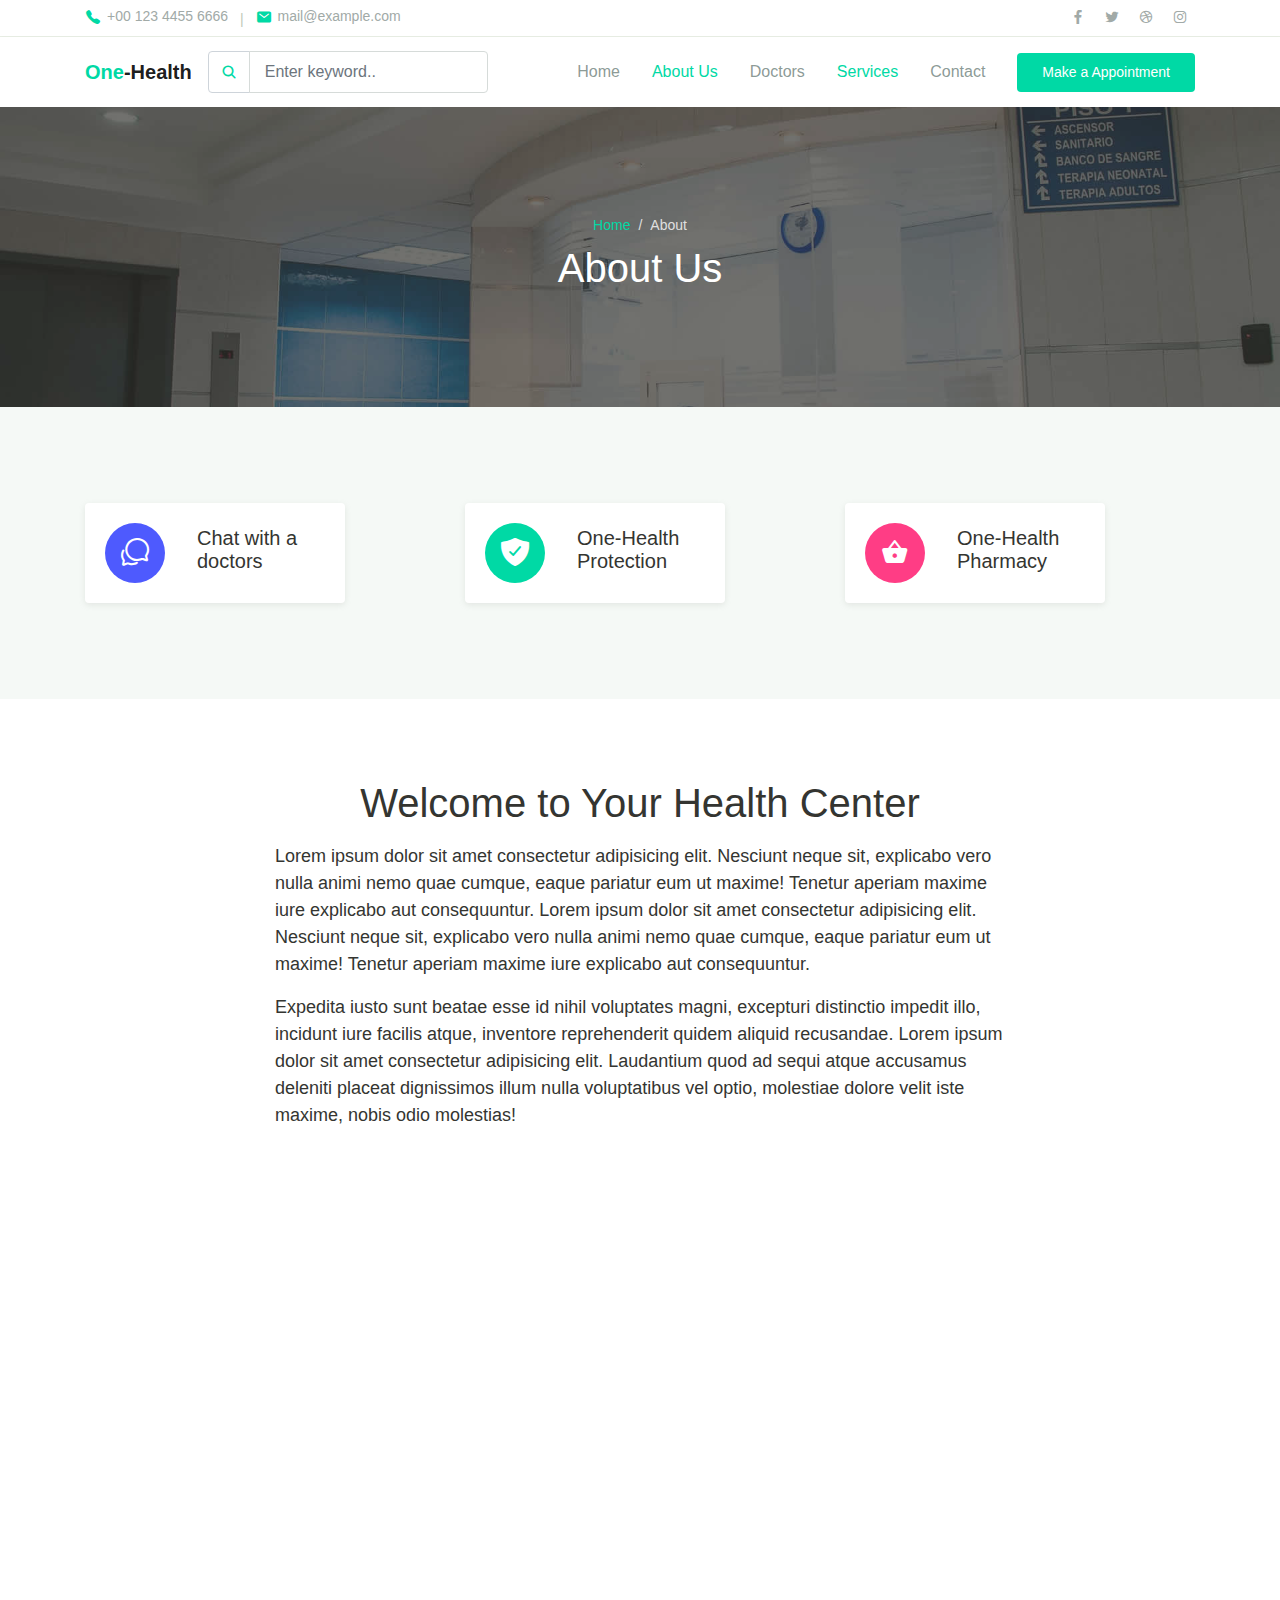
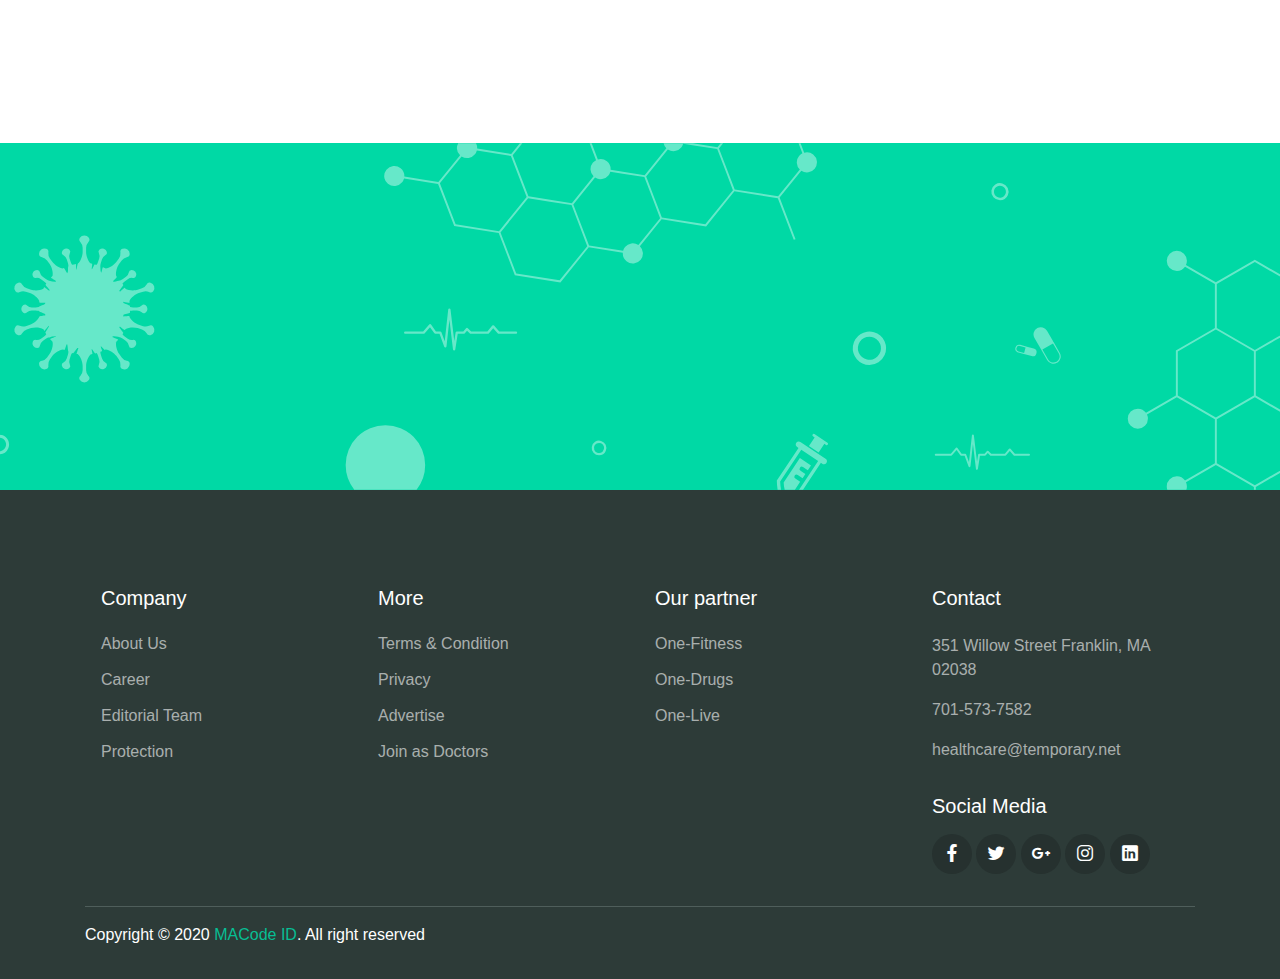
==== about.html @ ae299376 "new" ====
<!DOCTYPE html>
<html lang="en">
<head>
  <meta charset="UTF-8">
  <meta name="viewport" content="width=device-width, initial-scale=1.0">

  <meta http-equiv="X-UA-Compatible" content="ie=edge">

  <meta name="copyright" content="MACode ID, https://macodeid.com/">

  <title>One Health - Medical Center HTML5 Template</title>

  <link rel="stylesheet" href="../assets/css/maicons.css">

  <link rel="stylesheet" href="../assets/css/bootstrap.css">

  <link rel="stylesheet" href="../assets/vendor/owl-carousel/css/owl.carousel.css">

  <link rel="stylesheet" href="../assets/vendor/animate/animate.css">

  <link rel="stylesheet" href="../assets/css/theme.css">
</head>
<body>

  <!-- Back to top button -->
  <div class="back-to-top"></div>

  <header>
    <div class="topbar">
      <div class="container">
        <div class="row">
          <div class="col-sm-8 text-sm">
            <div class="site-info">
              <a href="#"><span class="mai-call text-primary"></span> +00 123 4455 6666</a>
              <span class="divider">|</span>
              <a href="#"><span class="mai-mail text-primary"></span> mail@example.com</a>
            </div>
          </div>
          <div class="col-sm-4 text-right text-sm">
            <div class="social-mini-button">
              <a href="#"><span class="mai-logo-facebook-f"></span></a>
              <a href="#"><span class="mai-logo-twitter"></span></a>
              <a href="#"><span class="mai-logo-dribbble"></span></a>
              <a href="#"><span class="mai-logo-instagram"></span></a>
            </div>
          </div>
        </div> <!-- .row -->
      </div> <!-- .container -->
    </div> <!-- .topbar -->

    <nav class="navbar navbar-expand-lg navbar-light shadow-sm">
      <div class="container">
        <a class="navbar-brand" href="#"><span class="text-primary">One</span>-Health</a>

        <form action="#">
          <div class="input-group input-navbar">
            <div class="input-group-prepend">
              <span class="input-group-text" id="icon-addon1"><span class="mai-search"></span></span>
            </div>
            <input type="text" class="form-control" placeholder="Enter keyword.." aria-label="Username" aria-describedby="icon-addon1">
          </div>
        </form>

        <button class="navbar-toggler" type="button" data-toggle="collapse" data-target="#navbarSupport" aria-controls="navbarSupport" aria-expanded="false" aria-label="Toggle navigation">
          <span class="navbar-toggler-icon"></span>
        </button>

        <div class="collapse navbar-collapse" id="navbarSupport">
          <ul class="navbar-nav ml-auto">
            <li class="nav-item">
              <a class="nav-link" href="index.html">Home</a>
            </li>
            <li class="nav-item active">
              <a class="nav-link" href="about.html">About Us</a>
            </li>
            <li class="nav-item">
              <a class="nav-link" href="doctors.html">Doctors</a>
            </li>
            <li class="nav-item active">
              <a class="nav-link" href="blog.html">Services</a>
            </li>
            <li class="nav-item">
              <a class="nav-link" href="contact.html">Contact</a>
            </li>
            <li class="nav-item">
              <a class="btn btn-primary ml-lg-3" href="contact.html">Make a Appointment</a>
            </li>
          </ul>
        </div> <!-- .navbar-collapse -->
      </div> <!-- .container -->
    </nav>
  </header>

  <div class="page-banner overlay-dark bg-image" style="background-image: url(../assets/img/bg_image_1.jpg);">
    <div class="banner-section">
      <div class="container text-center wow fadeInUp">
        <nav aria-label="Breadcrumb">
          <ol class="breadcrumb breadcrumb-dark bg-transparent justify-content-center py-0 mb-2">
            <li class="breadcrumb-item"><a href="index.html">Home</a></li>
            <li class="breadcrumb-item active" aria-current="page">About</li>
          </ol>
        </nav>
        <h1 class="font-weight-normal">About Us</h1>
      </div> <!-- .container -->
    </div> <!-- .banner-section -->
  </div> <!-- .page-banner -->

  <div class="page-section bg-light">
    <div class="container">
      <div class="row">
        <div class="col-md-4 py-3 wow zoomIn">
          <div class="card-service">
            <div class="circle-shape bg-secondary text-white">
              <span class="mai-chatbubbles-outline"></span>
            </div>
            <p><span>Chat</span> with a doctors</p>
          </div>
        </div>
        <div class="col-md-4 py-3 wow zoomIn">
          <div class="card-service">
            <div class="circle-shape bg-primary text-white">
              <span class="mai-shield-checkmark"></span>
            </div>
            <p><span>One</span>-Health Protection</p>
          </div>
        </div>
        <div class="col-md-4 py-3 wow zoomIn">
          <div class="card-service">
            <div class="circle-shape bg-accent text-white">
              <span class="mai-basket"></span>
            </div>
            <p><span>One</span>-Health Pharmacy</p>
          </div>
        </div>
      </div>
    </div>
  </div>

  <div class="page-section">
    <div class="container">
      <div class="row justify-content-center">
        <div class="col-lg-8 wow fadeInUp">
          <h1 class="text-center mb-3">Welcome to Your Health Center</h1>
          <div class="text-lg">
            <p>Lorem ipsum dolor sit amet consectetur adipisicing elit. Nesciunt neque sit, explicabo vero nulla animi nemo quae cumque, eaque pariatur eum ut maxime! Tenetur aperiam maxime iure explicabo aut consequuntur. Lorem ipsum dolor sit amet consectetur adipisicing elit. Nesciunt neque sit, explicabo vero nulla animi nemo quae cumque, eaque pariatur eum ut maxime! Tenetur aperiam maxime iure explicabo aut consequuntur.</p>
            <p>Expedita iusto sunt beatae esse id nihil voluptates magni, excepturi distinctio impedit illo, incidunt iure facilis atque, inventore reprehenderit quidem aliquid recusandae. Lorem ipsum dolor sit amet consectetur adipisicing elit. Laudantium quod ad sequi atque accusamus deleniti placeat dignissimos illum nulla voluptatibus vel optio, molestiae dolore velit iste maxime, nobis odio molestias!</p>
          </div>
        </div>
        <div class="col-lg-10 mt-5">
          <h1 class="text-center mb-5 wow fadeInUp">Our Doctors</h1>
          <div class="row justify-content-center">
            <div class="col-md-6 col-lg-4 wow zoomIn">
              <div class="card-doctor">
                <div class="header">
                  <img src="../assets/img/doctors/doctor_1.jpg" alt="">
                  <div class="meta">
                    <a href="#"><span class="mai-call"></span></a>
                    <a href="#"><span class="mai-logo-whatsapp"></span></a>
                  </div>
                </div>
                <div class="body">
                  <p class="text-xl mb-0">Dr. Stein Albert</p>
                  <span class="text-sm text-grey">Cardiology</span>
                </div>
              </div>
            </div>
            <div class="col-md-6 col-lg-4 wow zoomIn">
              <div class="card-doctor">
                <div class="header">
                  <img src="../assets/img/doctors/doctor_2.jpg" alt="">
                  <div class="meta">
                    <a href="#"><span class="mai-call"></span></a>
                    <a href="#"><span class="mai-logo-whatsapp"></span></a>
                  </div>
                </div>
                <div class="body">
                  <p class="text-xl mb-0">Dr. Alexa Melvin</p>
                  <span class="text-sm text-grey">Dental</span>
                </div>
              </div>
            </div>
            <div class="col-md-6 col-lg-4 wow zoomIn">
              <div class="card-doctor">
                <div class="header">
                  <img src="../assets/img/doctors/doctor_3.jpg" alt="">
                  <div class="meta">
                    <a href="#"><span class="mai-call"></span></a>
                    <a href="#"><span class="mai-logo-whatsapp"></span></a>
                  </div>
                </div>
                <div class="body">
                  <p class="text-xl mb-0">Dr. Rebecca Steffany</p>
                  <span class="text-sm text-grey">General Health</span>
                </div>
              </div>
            </div>

          </div>
        </div>
      </div>
    </div>
  </div>

  <div class="page-section banner-home bg-image" style="background-image: url(../assets/img/banner-pattern.svg);">
    <div class="container py-5 py-lg-0">
      <div class="row align-items-center">
        <div class="col-lg-4 wow zoomIn">
          <div class="img-banner d-none d-lg-block">
            <img src="../assets/img/mobile_app.png" alt="">
          </div>
        </div>
        <div class="col-lg-8 wow fadeInRight">
          <h1 class="font-weight-normal mb-3"> Explore services, book appointments, and access health info seamlessly</h1>
          <a href="#"><img src="../assets/img/google_play.svg" alt=""></a>
          <a href="#" class="ml-2"><img src="../assets/img/app_store.svg" alt=""></a>
        </div>
      </div>
    </div>
  </div> <!-- .banner-home -->

  <footer class="page-footer">
    <div class="container">
      <div class="row px-md-3">
        <div class="col-sm-6 col-lg-3 py-3">
          <h5>Company</h5>
          <ul class="footer-menu">
            <li><a href="#">About Us</a></li>
            <li><a href="#">Career</a></li>
            <li><a href="#">Editorial Team</a></li>
            <li><a href="#">Protection</a></li>
          </ul>
        </div>
        <div class="col-sm-6 col-lg-3 py-3">
          <h5>More</h5>
          <ul class="footer-menu">
            <li><a href="#">Terms & Condition</a></li>
            <li><a href="#">Privacy</a></li>
            <li><a href="#">Advertise</a></li>
            <li><a href="#">Join as Doctors</a></li>
          </ul>
        </div>
        <div class="col-sm-6 col-lg-3 py-3">
          <h5>Our partner</h5>
          <ul class="footer-menu">
            <li><a href="#">One-Fitness</a></li>
            <li><a href="#">One-Drugs</a></li>
            <li><a href="#">One-Live</a></li>
          </ul>
        </div>
        <div class="col-sm-6 col-lg-3 py-3">
          <h5>Contact</h5>
          <p class="footer-link mt-2">351 Willow Street Franklin, MA 02038</p>
          <a href="#" class="footer-link">701-573-7582</a>
          <a href="#" class="footer-link">healthcare@temporary.net</a>

          <h5 class="mt-3">Social Media</h5>
          <div class="footer-sosmed mt-3">
            <a href="#" target="_blank"><span class="mai-logo-facebook-f"></span></a>
            <a href="#" target="_blank"><span class="mai-logo-twitter"></span></a>
            <a href="#" target="_blank"><span class="mai-logo-google-plus-g"></span></a>
            <a href="#" target="_blank"><span class="mai-logo-instagram"></span></a>
            <a href="#" target="_blank"><span class="mai-logo-linkedin"></span></a>
          </div>
        </div>
      </div>

      <hr>

      <p id="copyright">Copyright &copy; 2020 <a href="https://macodeid.com/" target="_blank">MACode ID</a>. All right reserved</p>
    </div>
  </footer>

<script src="../assets/js/jquery-3.5.1.min.js"></script>

<script src="../assets/js/bootstrap.bundle.min.js"></script>

<script src="../assets/vendor/owl-carousel/js/owl.carousel.min.js"></script>

<script src="../assets/vendor/wow/wow.min.js"></script>

<script src="../assets/js/theme.js"></script>
  
</body>
</html>
---- assets/css/maicons.css ----
@font-face {
  font-family: 'maicons';
  src:  url('../fonts/maicons.eot?c9nlkl');
  src:  url('../fonts/maicons.eot?c9nlkl#iefix') format('embedded-opentype'),
    url('../fonts/maicons.ttf?c9nlkl') format('truetype'),
    url('../fonts/maicons.woff?c9nlkl') format('woff'),
    url('../fonts/maicons.svg?c9nlkl#maicons') format('svg');
  font-weight: normal;
  font-style: normal;
  font-display: block;
}

[class^="mai-"], [class*=" mai-"] {
  /* use !important to prevent issues with browser extensions that change fonts */
  font-family: 'maicons' !important;
  speak: none;
  font-style: normal;
  font-weight: normal;
  font-variant: normal;
  text-transform: none;
  line-height: 1;

  /* Better Font Rendering =========== */
  -webkit-font-smoothing: antialiased;
  -moz-osx-font-smoothing: grayscale;
}

.mai-add:before {
  content: "\e900";
}
.mai-add-circle:before {
  content: "\e901";
}
.mai-add-circle-outline:before {
  content: "\e902";
}
.mai-airplane:before {
  content: "\e903";
}
.mai-airplane-outline:before {
  content: "\e904";
}
.mai-alarm:before {
  content: "\e905";
}
.mai-alarm-outline:before {
  content: "\e906";
}
.mai-albums:before {
  content: "\e907";
}
.mai-albums-outline:before {
  content: "\e908";
}
.mai-alert:before {
  content: "\e909";
}
.mai-alert-circle:before {
  content: "\e90a";
}
.mai-alert-circle-outline:before {
  content: "\e90b";
}
.mai-analytics:before {
  content: "\e90c";
}
.mai-analytics-outline:before {
  content: "\e90d";
}
.mai-aperture:before {
  content: "\e90e";
}
.mai-aperture-outline:before {
  content: "\e90f";
}
.mai-apps:before {
  content: "\e910";
}
.mai-apps-outline:before {
  content: "\e911";
}
.mai-archive:before {
  content: "\e912";
}
.mai-archive-outline:before {
  content: "\e913";
}
.mai-arrow-back:before {
  content: "\e914";
}
.mai-arrow-back-circle:before {
  content: "\e915";
}
.mai-arrow-back-circle-outline:before {
  content: "\e916";
}
.mai-arrow-down:before {
  content: "\e917";
}
.mai-arrow-down-circle:before {
  content: "\e918";
}
.mai-arrow-down-circle-outline:before {
  content: "\e919";
}
.mai-arrow-forward:before {
  content: "\e91a";
}
.mai-arrow-forward-circle:before {
  content: "\e91b";
}
.mai-arrow-forward-circle-outline:before {
  content: "\e91c";
}
.mai-arrow-redo:before {
  content: "\e91d";
}
.mai-arrow-redo-circle:before {
  content: "\e91e";
}
.mai-arrow-redo-circle-outline:before {
  content: "\e91f";
}
.mai-arrow-redo-outline:before {
  content: "\e920";
}
.mai-arrow-undo:before {
  content: "\e921";
}
.mai-arrow-undo-circle:before {
  content: "\e922";
}
.mai-arrow-undo-circle-outline:before {
  content: "\e923";
}
.mai-arrow-undo-outline:before {
  content: "\e924";
}
.mai-arrow-up:before {
  content: "\e925";
}
.mai-arrow-up-circle:before {
  content: "\e926";
}
.mai-arrow-up-circle-outline:before {
  content: "\e927";
}
.mai-at:before {
  content: "\e928";
}
.mai-at-circle:before {
  content: "\e929";
}
.mai-at-circle-outline:before {
  content: "\e92a";
}
.mai-attach:before {
  content: "\e92b";
}
.mai-attach-outline:before {
  content: "\e92c";
}
.mai-backspace:before {
  content: "\e92d";
}
.mai-backspace-outline:before {
  content: "\e92e";
}
.mai-bandage:before {
  content: "\e92f";
}
.mai-bandage-outline:before {
  content: "\e930";
}
.mai-bar-chart:before {
  content: "\e932";
}
.mai-bar-chart-outline:before {
  content: "\e933";
}
.mai-barbell:before {
  content: "\e931";
}
.mai-barcode:before {
  content: "\e934";
}
.mai-barcode-outline:before {
  content: "\e935";
}
.mai-baseball:before {
  content: "\e936";
}
.mai-baseball-outline:before {
  content: "\e937";
}
.mai-basket:before {
  content: "\e938";
}
.mai-basket-outline:before {
  content: "\e93b";
}
.mai-basketball:before {
  content: "\e939";
}
.mai-basketball-outline:before {
  content: "\e93a";
}
.mai-battery-charging:before {
  content: "\e93c";
}
.mai-battery-dead:before {
  content: "\e93d";
}
.mai-battery-full:before {
  content: "\e93e";
}
.mai-battery-half:before {
  content: "\e93f";
}
.mai-beaker:before {
  content: "\e940";
}
.mai-beaker-outline:before {
  content: "\e941";
}
.mai-bed:before {
  content: "\e942";
}
.mai-bed-outline:before {
  content: "\e943";
}
.mai-beer:before {
  content: "\e944";
}
.mai-beer-outline:before {
  content: "\e945";
}
.mai-bicycle:before {
  content: "\e946";
}
.mai-bluetooth:before {
  content: "\e947";
}
.mai-boat:before {
  content: "\e948";
}
.mai-boat-outline:before {
  content: "\e949";
}
.mai-body:before {
  content: "\e94a";
}
.mai-body-outline:before {
  content: "\e94b";
}
.mai-bonfire:before {
  content: "\e94c";
}
.mai-bonfire-outline:before {
  content: "\e94d";
}
.mai-book:before {
  content: "\e94e";
}
.mai-book-outline:before {
  content: "\e953";
}
.mai-bookmark:before {
  content: "\e94f";
}
.mai-bookmark-outline:before {
  content: "\e950";
}
.mai-bookmarks:before {
  content: "\e951";
}
.mai-bookmarks-outline:before {
  content: "\e952";
}
.mai-briefcase:before {
  content: "\e954";
}
.mai-briefcase-outline:before {
  content: "\e955";
}
.mai-browsers:before {
  content: "\e956";
}
.mai-browsers-outline:before {
  content: "\e957";
}
.mai-brush:before {
  content: "\e958";
}
.mai-brush-outline:before {
  content: "\e959";
}
.mai-bug:before {
  content: "\e95a";
}
.mai-bug-outline:before {
  content: "\e95b";
}
.mai-build:before {
  content: "\e95c";
}
.mai-build-outline:before {
  content: "\e95d";
}
.mai-bulb:before {
  content: "\e95e";
}
.mai-bulb-outline:before {
  content: "\e95f";
}
.mai-bus:before {
  content: "\e960";
}
.mai-bus-outline:before {
  content: "\e963";
}
.mai-business:before {
  content: "\e961";
}
.mai-business-outline:before {
  content: "\e962";
}
.mai-cafe:before {
  content: "\e964";
}
.mai-cafe-outline:before {
  content: "\e965";
}
.mai-calculator:before {
  content: "\e966";
}
.mai-calculator-outline:before {
  content: "\e967";
}
.mai-calendar:before {
  content: "\e968";
}
.mai-calendar-outline:before {
  content: "\e969";
}
.mai-call:before {
  content: "\e96a";
}
.mai-call-outline:before {
  content: "\e96b";
}
.mai-camera:before {
  content: "\e96c";
}
.mai-camera-outline:before {
  content: "\e96d";
}
.mai-camera-reverse:before {
  content: "\e96e";
}
.mai-camera-reverse-outline:before {
  content: "\e96f";
}
.mai-car:before {
  content: "\e970";
}
.mai-car-outline:before {
  content: "\e97f";
}
.mai-car-sport:before {
  content: "\e980";
}
.mai-car-sport-outline:before {
  content: "\e981";
}
.mai-card:before {
  content: "\e971";
}
.mai-card-outline:before {
  content: "\e972";
}
.mai-caret-back:before {
  content: "\e973";
}
.mai-caret-back-circle:before {
  content: "\e974";
}
.mai-caret-back-circle-outline:before {
  content: "\e975";
}
.mai-caret-down:before {
  content: "\e976";
}
.mai-caret-down-circle:before {
  content: "\e977";
}
.mai-caret-down-circle-outline:before {
  content: "\e978";
}
.mai-caret-forward:before {
  content: "\e979";
}
.mai-caret-forward-circle:before {
  content: "\e97a";
}
.mai-caret-forward-circle-outline:before {
  content: "\e97b";
}
.mai-caret-up:before {
  content: "\e97c";
}
.mai-caret-up-circle:before {
  content: "\e97d";
}
.mai-caret-up-circle-outline:before {
  content: "\e97e";
}
.mai-cart:before {
  content: "\e982";
}
.mai-cart-outline:before {
  content: "\e983";
}
.mai-cash:before {
  content: "\e984";
}
.mai-cash-outline:before {
  content: "\e985";
}
.mai-chatbox:before {
  content: "\e986";
}
.mai-chatbox-ellipses:before {
  content: "\e987";
}
.mai-chatbox-ellipses-outline:before {
  content: "\e988";
}
.mai-chatbox-outline:before {
  content: "\e989";
}
.mai-chatbubble:before {
  content: "\e98a";
}
.mai-chatbubble-ellipses:before {
  content: "\e98b";
}
.mai-chatbubble-ellipses-outline:before {
  content: "\e98c";
}
.mai-chatbubble-outline:before {
  content: "\e98d";
}
.mai-chatbubbles:before {
  content: "\e98e";
}
.mai-chatbubbles-outline:before {
  content: "\e98f";
}
.mai-checkbox:before {
  content: "\e990";
}
.mai-checkbox-outline:before {
  content: "\e991";
}
.mai-checkmark:before {
  content: "\e992";
}
.mai-checkmark-circle:before {
  content: "\e993";
}
.mai-checkmark-circle-outline:before {
  content: "\e994";
}
.mai-checkmark-done:before {
  content: "\e995";
}
.mai-checkmark-done-circle:before {
  content: "\e996";
}
.mai-checkmark-done-circle-outline:before {
  content: "\e997";
}
.mai-chevron-back:before {
  content: "\e998";
}
.mai-chevron-back-circle:before {
  content: "\e999";
}
.mai-chevron-back-circle-outline:before {
  content: "\e99a";
}
.mai-chevron-down:before {
  content: "\e99b";
}
.mai-chevron-down-circle:before {
  content: "\e99c";
}
.mai-chevron-down-circle-outline:before {
  content: "\e99d";
}
.mai-chevron-forward:before {
  content: "\e99e";
}
.mai-chevron-forward-circle:before {
  content: "\e99f";
}
.mai-chevron-forward-circle-outline:before {
  content: "\e9a0";
}
.mai-chevron-up:before {
  content: "\e9a1";
}
.mai-chevron-up-circle:before {
  content: "\e9a2";
}
.mai-chevron-up-circle-outline:before {
  content: "\e9a3";
}
.mai-clipboard:before {
  content: "\e9a4";
}
.mai-clipboard-outline:before {
  content: "\e9a5";
}
.mai-close:before {
  content: "\e9a6";
}
.mai-close-circle:before {
  content: "\e9a7";
}
.mai-close-circle-outline:before {
  content: "\e9a8";
}
.mai-cloud:before {
  content: "\e9a9";
}
.mai-cloud-circle:before {
  content: "\e9aa";
}
.mai-cloud-circle-outline:before {
  content: "\e9ab";
}
.mai-cloud-done:before {
  content: "\e9ac";
}
.mai-cloud-done-outline:before {
  content: "\e9ad";
}
.mai-cloud-download:before {
  content: "\e9ae";
}
.mai-cloud-download-outline:before {
  content: "\e9af";
}
.mai-cloud-offline:before {
  content: "\e9b0";
}
.mai-cloud-offline-outline:before {
  content: "\e9b1";
}
.mai-cloud-outline:before {
  content: "\e9b2";
}
.mai-cloud-upload:before {
  content: "\e9b3";
}
.mai-cloud-upload-outline:before {
  content: "\e9b4";
}
.mai-cloudy:before {
  content: "\e9b5";
}
.mai-cloudy-night:before {
  content: "\e9b6";
}
.mai-cloudy-night-outline:before {
  content: "\e9b7";
}
.mai-cloudy-outline:before {
  content: "\e9b8";
}
.mai-code:before {
  content: "\e9b9";
}
.mai-code-download:before {
  content: "\e9ba";
}
.mai-code-slash:before {
  content: "\e9bb";
}
.mai-code-working:before {
  content: "\e9bc";
}
.mai-cog:before {
  content: "\e9bd";
}
.mai-color-fill:before {
  content: "\e9be";
}
.mai-color-fill-outline:before {
  content: "\e9bf";
}
.mai-color-filter:before {
  content: "\e9c0";
}
.mai-color-filter-outline:before {
  content: "\e9c1";
}
.mai-color-palette:before {
  content: "\e9c2";
}
.mai-color-palette-outline:before {
  content: "\e9c3";
}
.mai-color-wand:before {
  content: "\e9c4";
}
.mai-color-wand-outline:before {
  content: "\e9c5";
}
.mai-compass:before {
  content: "\e9c6";
}
.mai-compass-outline:before {
  content: "\e9c7";
}
.mai-construct:before {
  content: "\e9c8";
}
.mai-construct-outline:before {
  content: "\e9c9";
}
.mai-contract:before {
  content: "\e9ca";
}
.mai-contrast:before {
  content: "\e9cb";
}
.mai-copy:before {
  content: "\e9cc";
}
.mai-copy-outline:before {
  content: "\e9cd";
}
.mai-create:before {
  content: "\e9ce";
}
.mai-create-outline:before {
  content: "\e9cf";
}
.mai-crop:before {
  content: "\e9d0";
}
.mai-cube:before {
  content: "\e9d1";
}
.mai-cube-outline:before {
  content: "\e9d2";
}
.mai-cut:before {
  content: "\e9d3";
}
.mai-desktop:before {
  content: "\e9d4";
}
.mai-desktop-outline:before {
  content: "\e9d5";
}
.mai-disc:before {
  content: "\e9d6";
}
.mai-disc-outline:before {
  content: "\e9d7";
}
.mai-document:before {
  content: "\e9d8";
}
.mai-document-outline:before {
  content: "\e9d9";
}
.mai-document-text:before {
  content: "\e9dc";
}
.mai-document-text-outline:before {
  content: "\e9dd";
}
.mai-documents:before {
  content: "\e9da";
}
.mai-documents-outline:before {
  content: "\e9db";
}
.mai-download:before {
  content: "\e9de";
}
.mai-download-outline:before {
  content: "\e9df";
}
.mai-duplicate:before {
  content: "\e9e0";
}
.mai-duplicate-outline:before {
  content: "\e9e1";
}
.mai-ear:before {
  content: "\e9e2";
}
.mai-ear-outline:before {
  content: "\e9e3";
}
.mai-earth:before {
  content: "\e9e4";
}
.mai-earth-outline:before {
  content: "\e9e5";
}
.mai-easel:before {
  content: "\e9e6";
}
.mai-easel-outline:before {
  content: "\e9e7";
}
.mai-egg:before {
  content: "\e9e8";
}
.mai-egg-outline:before {
  content: "\e9e9";
}
.mai-ellipse:before {
  content: "\e9ea";
}
.mai-ellipse-outline:before {
  content: "\e9eb";
}
.mai-ellipsis-horizontal:before {
  content: "\e9ec";
}
.mai-ellipsis-horizontal-circle:before {
  content: "\e9ed";
}
.mai-ellipsis-vertical:before {
  content: "\e9ee";
}
.mai-ellipsis-vertical-circle:before {
  content: "\e9ef";
}
.mai-enter:before {
  content: "\e9f0";
}
.mai-enter-outline:before {
  content: "\e9f1";
}
.mai-exit:before {
  content: "\e9f2";
}
.mai-exit-outline:before {
  content: "\e9f3";
}
.mai-expand:before {
  content: "\e9f4";
}
.mai-eye:before {
  content: "\e9f5";
}
.mai-eye-off:before {
  content: "\e9f8";
}
.mai-eye-off-outline:before {
  content: "\e9f9";
}
.mai-eye-outline:before {
  content: "\e9fa";
}
.mai-eyedrop:before {
  content: "\e9f6";
}
.mai-eyedrop-outline:before {
  content: "\e9f7";
}
.mai-fast-food:before {
  content: "\e9fb";
}
.mai-fast-food-outline:before {
  content: "\e9fc";
}
.mai-female:before {
  content: "\e9fd";
}
.mai-file-tray:before {
  content: "\e9fe";
}
.mai-file-tray-full:before {
  content: "\e9ff";
}
.mai-file-tray-full-outline:before {
  content: "\ea00";
}
.mai-file-tray-outline:before {
  content: "\ea01";
}
.mai-film:before {
  content: "\ea02";
}
.mai-film-outline:before {
  content: "\ea03";
}
.mai-filter:before {
  content: "\ea04";
}
.mai-finger-print:before {
  content: "\ea05";
}
.mai-fitness:before {
  content: "\ea06";
}
.mai-fitness-outline:before {
  content: "\ea07";
}
.mai-flag:before {
  content: "\ea08";
}
.mai-flag-outline:before {
  content: "\ea09";
}
.mai-flame:before {
  content: "\ea0a";
}
.mai-flame-outline:before {
  content: "\ea0b";
}
.mai-flash:before {
  content: "\ea0c";
}
.mai-flash-off:before {
  content: "\ea0f";
}
.mai-flash-off-outline:before {
  content: "\ea10";
}
.mai-flash-outline:before {
  content: "\ea11";
}
.mai-flashlight:before {
  content: "\ea0d";
}
.mai-flashlight-outline:before {
  content: "\ea0e";
}
.mai-flask:before {
  content: "\ea12";
}
.mai-flask-outline:before {
  content: "\ea13";
}
.mai-flower:before {
  content: "\ea14";
}
.mai-flower-outline:before {
  content: "\ea15";
}
.mai-folder:before {
  content: "\ea16";
}
.mai-folder-open:before {
  content: "\ea17";
}
.mai-folder-open-outline:before {
  content: "\ea18";
}
.mai-folder-outline:before {
  content: "\ea19";
}
.mai-football:before {
  content: "\ea1a";
}
.mai-football-outline:before {
  content: "\ea1b";
}
.mai-funnel:before {
  content: "\ea1c";
}
.mai-funnel-outline:before {
  content: "\ea1d";
}
.mai-game-controller:before {
  content: "\ea1e";
}
.mai-game-controller-outline:before {
  content: "\ea1f";
}
.mai-gift:before {
  content: "\ea20";
}
.mai-gift-outline:before {
  content: "\ea21";
}
.mai-git-branch:before {
  content: "\ea22";
}
.mai-git-commit:before {
  content: "\ea23";
}
.mai-git-compare:before {
  content: "\ea24";
}
.mai-git-merge:before {
  content: "\ea25";
}
.mai-git-network:before {
  content: "\ea26";
}
.mai-git-pull-request:before {
  content: "\ea27";
}
.mai-glasses:before {
  content: "\ea28";
}
.mai-glasses-outline:before {
  content: "\ea29";
}
.mai-globe:before {
  content: "\ea2a";
}
.mai-globe-outline:before {
  content: "\ea2b";
}
.mai-golf:before {
  content: "\ea2c";
}
.mai-golf-outline:before {
  content: "\ea2d";
}
.mai-grid:before {
  content: "\ea2e";
}
.mai-grid-outline:before {
  content: "\ea2f";
}
.mai-hammer:before {
  content: "\ea30";
}
.mai-hammer-outline:before {
  content: "\ea31";
}
.mai-hand-left:before {
  content: "\ea32";
}
.mai-hand-left-outline:before {
  content: "\ea33";
}
.mai-hand-right:before {
  content: "\ea34";
}
.mai-hand-right-outline:before {
  content: "\ea35";
}
.mai-happy:before {
  content: "\ea36";
}
.mai-happy-outline:before {
  content: "\ea37";
}
.mai-hardware-chip:before {
  content: "\ea38";
}
.mai-hardware-chip-outline:before {
  content: "\ea39";
}
.mai-headset:before {
  content: "\ea3a";
}
.mai-headset-outline:before {
  content: "\ea3b";
}
.mai-heart:before {
  content: "\ea3c";
}
.mai-heart-circle:before {
  content: "\ea3d";
}
.mai-heart-circle-outline:before {
  content: "\ea3e";
}
.mai-heart-dislike:before {
  content: "\ea3f";
}
.mai-heart-dislike-circle:before {
  content: "\ea40";
}
.mai-heart-dislike-circle-outline:before {
  content: "\ea41";
}
.mai-heart-dislike-outline:before {
  content: "\ea42";
}
.mai-heart-half:before {
  content: "\ea43";
}
.mai-heart-half-outline:before {
  content: "\ea44";
}
.mai-heart-outline:before {
  content: "\ea45";
}
.mai-help:before {
  content: "\ea46";
}
.mai-help-buoy:before {
  content: "\ea47";
}
.mai-help-buoy-outline:before {
  content: "\ea48";
}
.mai-help-circle:before {
  content: "\ea49";
}
.mai-help-circle-outline:before {
  content: "\ea4a";
}
.mai-home:before {
  content: "\ea4b";
}
.mai-home-outline:before {
  content: "\ea4c";
}
.mai-hourglass:before {
  content: "\ea4d";
}
.mai-hourglass-outline:before {
  content: "\ea4e";
}
.mai-ice-cream:before {
  content: "\ea4f";
}
.mai-ice-cream-outline:before {
  content: "\ea50";
}
.mai-image:before {
  content: "\ea51";
}
.mai-image-outline:before {
  content: "\ea52";
}
.mai-images:before {
  content: "\ea53";
}
.mai-images-outline:before {
  content: "\ea54";
}
.mai-infinite:before {
  content: "\ea55";
}
.mai-information:before {
  content: "\ea56";
}
.mai-information-circle:before {
  content: "\ea57";
}
.mai-information-circle-outline:before {
  content: "\ea58";
}
.mai-journal:before {
  content: "\ea59";
}
.mai-journal-outline:before {
  content: "\ea5a";
}
.mai-key:before {
  content: "\ea5b";
}
.mai-key-outline:before {
  content: "\ea5c";
}
.mai-keypad:before {
  content: "\ea5d";
}
.mai-keypad-outline:before {
  content: "\ea5e";
}
.mai-language:before {
  content: "\ea5f";
}
.mai-laptop:before {
  content: "\ea60";
}
.mai-laptop-outline:before {
  content: "\ea61";
}
.mai-layers:before {
  content: "\ea62";
}
.mai-layers-outline:before {
  content: "\ea63";
}
.mai-leaf:before {
  content: "\ea64";
}
.mai-leaf-outline:before {
  content: "\ea65";
}
.mai-library:before {
  content: "\ea66";
}
.mai-library-outline:before {
  content: "\ea67";
}
.mai-link:before {
  content: "\ea68";
}
.mai-list:before {
  content: "\ea69";
}
.mai-list-circle:before {
  content: "\ea6a";
}
.mai-list-circle-outline:before {
  content: "\ea6b";
}
.mai-locate:before {
  content: "\ea6c";
}
.mai-location:before {
  content: "\ea6d";
}
.mai-location-outline:before {
  content: "\ea6e";
}
.mai-lock-closed:before {
  content: "\ea6f";
}
.mai-lock-closed-outline:before {
  content: "\ea70";
}
.mai-lock-open:before {
  content: "\ea71";
}
.mai-lock-open-outline:before {
  content: "\ea72";
}
.mai-log-in:before {
  content: "\ea73";
}
.mai-log-in-outline:before {
  content: "\ea74";
}
.mai-log-out:before {
  content: "\ea75";
}
.mai-log-out-outline:before {
  content: "\ea76";
}
.mai-logo-500px:before {
  content: "\ea8e";
}
.mai-logo-accessible-icon:before {
  content: "\eaef";
}
.mai-logo-accusoft:before {
  content: "\eba2";
}
.mai-logo-algolia:before {
  content: "\eba3";
}
.mai-logo-alipay:before {
  content: "\eba4";
}
.mai-logo-amazon:before {
  content: "\eba5";
}
.mai-logo-amplify:before {
  content: "\eba6";
}
.mai-logo-android:before {
  content: "\eba7";
}
.mai-logo-angular:before {
  content: "\eba8";
}
.mai-logo-apple:before {
  content: "\eba9";
}
.mai-logo-apple-appstore:before {
  content: "\ebaa";
}
.mai-logo-aws:before {
  content: "\ebab";
}
.mai-logo-behance:before {
  content: "\ebac";
}
.mai-logo-bitbucket:before {
  content: "\ebad";
}
.mai-logo-bitcoin:before {
  content: "\ebae";
}
.mai-logo-blackberry:before {
  content: "\ebaf";
}
.mai-logo-blogger:before {
  content: "\ebb0";
}
.mai-logo-buffer:before {
  content: "\ebb1";
}
.mai-logo-buysellads:before {
  content: "\ebb2";
}
.mai-logo-capacitor:before {
  content: "\ebb3";
}
.mai-logo-cc-amazon-pay:before {
  content: "\ebb4";
}
.mai-logo-cc-amex:before {
  content: "\ebb5";
}
.mai-logo-cc-apple-pay:before {
  content: "\ebb6";
}
.mai-logo-cc-diners-club:before {
  content: "\ebb7";
}
.mai-logo-cc-discover:before {
  content: "\ebb8";
}
.mai-logo-cc-jcb:before {
  content: "\ebb9";
}
.mai-logo-cc-mastercard:before {
  content: "\ebba";
}
.mai-logo-cc-paypal:before {
  content: "\ebbb";
}
.mai-logo-cc-stripe:before {
  content: "\ebbc";
}
.mai-logo-cc-visa:before {
  content: "\ebbd";
}
.mai-logo-chrome:before {
  content: "\ebbe";
}
.mai-logo-closed-captioning:before {
  content: "\ebbf";
}
.mai-logo-codepen:before {
  content: "\ebc0";
}
.mai-logo-cpanel:before {
  content: "\ebc1";
}
.mai-logo-creative-commons:before {
  content: "\ebc2";
}
.mai-logo-css3:before {
  content: "\ebc3";
}
.mai-logo-cuttlefish:before {
  content: "\ebc4";
}
.mai-logo-d-and-d:before {
  content: "\ebc5";
}
.mai-logo-dashcube:before {
  content: "\ebc6";
}
.mai-logo-designernews:before {
  content: "\ebc7";
}
.mai-logo-deviantart:before {
  content: "\ebc8";
}
.mai-logo-digg:before {
  content: "\ebc9";
}
.mai-logo-digital-ocean:before {
  content: "\ebca";
}
.mai-logo-discord:before {
  content: "\ebcb";
}
.mai-logo-discourse:before {
  content: "\ebcc";
}
.mai-logo-dochub:before {
  content: "\ebcd";
}
.mai-logo-docker:before {
  content: "\ebce";
}
.mai-logo-dribbble:before {
  content: "\ebcf";
}
.mai-logo-dropbox:before {
  content: "\ebd0";
}
.mai-logo-drupal:before {
  content: "\ebd1";
}
.mai-logo-dyalog:before {
  content: "\ebd2";
}
.mai-logo-earlybirds:before {
  content: "\ebd3";
}
.mai-logo-ebay:before {
  content: "\ebd4";
}
.mai-logo-edge:before {
  content: "\ebd5";
}
.mai-logo-electron:before {
  content: "\ebd6";
}
.mai-logo-elementor:before {
  content: "\ebd7";
}
.mai-logo-ello:before {
  content: "\ebd8";
}
.mai-logo-ember:before {
  content: "\ebd9";
}
.mai-logo-empire:before {
  content: "\ebda";
}
.mai-logo-envira:before {
  content: "\ebdb";
}
.mai-logo-erlang:before {
  content: "\ebdc";
}
.mai-logo-etsy:before {
  content: "\ebdd";
}
.mai-logo-euro:before {
  content: "\ebde";
}
.mai-logo-expeditedssl:before {
  content: "\ebdf";
}
.mai-logo-facebook:before {
  content: "\ebe0";
}
.mai-logo-facebook-f:before {
  content: "\ebe1";
}
.mai-logo-facebook-messenger:before {
  content: "\ebe2";
}
.mai-logo-firebase:before {
  content: "\ebe3";
}
.mai-logo-firefox:before {
  content: "\ebe4";
}
.mai-logo-flickr:before {
  content: "\ebe5";
}
.mai-logo-flipboard:before {
  content: "\ebe6";
}
.mai-logo-fly:before {
  content: "\ebe7";
}
.mai-logo-foursquare:before {
  content: "\ebe8";
}
.mai-logo-freebsd:before {
  content: "\ebe9";
}
.mai-logo-gg:before {
  content: "\ebea";
}
.mai-logo-git:before {
  content: "\ebeb";
}
.mai-logo-github:before {
  content: "\ebec";
}
.mai-logo-github-alt:before {
  content: "\ebed";
}
.mai-logo-gitlab:before {
  content: "\ebee";
}
.mai-logo-gitter:before {
  content: "\ebef";
}
.mai-logo-glide:before {
  content: "\ebf0";
}
.mai-logo-glide-g:before {
  content: "\ebf1";
}
.mai-logo-google:before {
  content: "\ebf2";
}
.mai-logo-google-drive:before {
  content: "\ebf3";
}
.mai-logo-google-play:before {
  content: "\ebf4";
}
.mai-logo-google-playstore:before {
  content: "\ebf5";
}
.mai-logo-google-plus:before {
  content: "\ebf6";
}
.mai-logo-google-plus-g:before {
  content: "\ebf7";
}
.mai-logo-google-wallet:before {
  content: "\ebf8";
}
.mai-logo-grunt:before {
  content: "\ebf9";
}
.mai-logo-gulp:before {
  content: "\ebfa";
}
.mai-logo-hackernews:before {
  content: "\ebfb";
}
.mai-logo-hotjar:before {
  content: "\ebfc";
}
.mai-logo-html5:before {
  content: "\ebfd";
}
.mai-logo-hubspot:before {
  content: "\ebfe";
}
.mai-logo-imdb:before {
  content: "\ebff";
}
.mai-logo-instagram:before {
  content: "\ec00";
}
.mai-logo-internet-explorer:before {
  content: "\ec01";
}
.mai-logo-ionic:before {
  content: "\ec02";
}
.mai-logo-ionitron:before {
  content: "\ec03";
}
.mai-logo-itunes:before {
  content: "\ec04";
}
.mai-logo-java:before {
  content: "\ec05";
}
.mai-logo-javascript:before {
  content: "\ec06";
}
.mai-logo-joomla:before {
  content: "\ec07";
}
.mai-logo-jsfiddle:before {
  content: "\ec08";
}
.mai-logo-keycdn:before {
  content: "\ec09";
}
.mai-logo-laravel:before {
  content: "\ec0a";
}
.mai-logo-lastfm:before {
  content: "\ec0b";
}
.mai-logo-leanpub:before {
  content: "\ec0c";
}
.mai-logo-less:before {
  content: "\ec0d";
}
.mai-logo-line:before {
  content: "\ec0e";
}
.mai-logo-linkedin:before {
  content: "\ec0f";
}
.mai-logo-linux:before {
  content: "\ec10";
}
.mai-logo-magento:before {
  content: "\ec11";
}
.mai-logo-mailchimp:before {
  content: "\ec12";
}
.mai-logo-markdown:before {
  content: "\ec13";
}
.mai-logo-maxcdn:before {
  content: "\ec14";
}
.mai-logo-medium:before {
  content: "\ec15";
}
.mai-logo-medium-m:before {
  content: "\ec16";
}
.mai-logo-meetup:before {
  content: "\ec17";
}
.mai-logo-microsoft:before {
  content: "\ec18";
}
.mai-logo-mix:before {
  content: "\ec19";
}
.mai-logo-mixcloud:before {
  content: "\ec1a";
}
.mai-logo-nodejs:before {
  content: "\ec1b";
}
.mai-logo-npm:before {
  content: "\ec1c";
}
.mai-logo-octocat:before {
  content: "\ec1d";
}
.mai-logo-opencart:before {
  content: "\ec1e";
}
.mai-logo-openid:before {
  content: "\ec1f";
}
.mai-logo-opera:before {
  content: "\ec20";
}
.mai-logo-patreon:before {
  content: "\ec21";
}
.mai-logo-paypal:before {
  content: "\ec22";
}
.mai-logo-php:before {
  content: "\ec23";
}
.mai-logo-pinterest:before {
  content: "\ec24";
}
.mai-logo-pinterest-p:before {
  content: "\ec25";
}
.mai-logo-playstation:before {
  content: "\ec26";
}
.mai-logo-product-hunt:before {
  content: "\ec27";
}
.mai-logo-pwa:before {
  content: "\ec28";
}
.mai-logo-python:before {
  content: "\ec29";
}
.mai-logo-qq:before {
  content: "\ec2a";
}
.mai-logo-quora:before {
  content: "\ec2b";
}
.mai-logo-react:before {
  content: "\ec2c";
}
.mai-logo-readme:before {
  content: "\ec2d";
}
.mai-logo-reddit:before {
  content: "\ec2e";
}
.mai-logo-researchgate:before {
  content: "\ec2f";
}
.mai-logo-rocketchat:before {
  content: "\ec30";
}
.mai-logo-rss:before {
  content: "\ec31";
}
.mai-logo-safari:before {
  content: "\ec32";
}
.mai-logo-sass:before {
  content: "\ec33";
}
.mai-logo-scribd:before {
  content: "\ec34";
}
.mai-logo-searchengin:before {
  content: "\ec35";
}
.mai-logo-sellcast:before {
  content: "\ec36";
}
.mai-logo-sellsy:before {
  content: "\ec37";
}
.mai-logo-skype:before {
  content: "\ec38";
}
.mai-logo-slack:before {
  content: "\ec39";
}
.mai-logo-slideshare:before {
  content: "\ec3a";
}
.mai-logo-snapchat:before {
  content: "\ec3b";
}
.mai-logo-soundcloud:before {
  content: "\ec3c";
}
.mai-logo-spotify:before {
  content: "\ec3d";
}
.mai-logo-squarespace:before {
  content: "\ec3e";
}
.mai-logo-stack-exchange:before {
  content: "\ec3f";
}
.mai-logo-stackoverflow:before {
  content: "\ec40";
}
.mai-logo-staylinked:before {
  content: "\ec41";
}
.mai-logo-steam:before {
  content: "\ec42";
}
.mai-logo-stencil:before {
  content: "\ec43";
}
.mai-logo-stripe:before {
  content: "\ec44";
}
.mai-logo-stripe-s:before {
  content: "\ec45";
}
.mai-logo-teamspeak:before {
  content: "\ec46";
}
.mai-logo-telegram:before {
  content: "\ec47";
}
.mai-logo-trello:before {
  content: "\ec48";
}
.mai-logo-tripadvisor:before {
  content: "\ec49";
}
.mai-logo-tumblr:before {
  content: "\ec4a";
}
.mai-logo-tux:before {
  content: "\ec4b";
}
.mai-logo-twitch:before {
  content: "\ec4c";
}
.mai-logo-twitter:before {
  content: "\ec4d";
}
.mai-logo-uber:before {
  content: "\ec4e";
}
.mai-logo-uikit:before {
  content: "\ec4f";
}
.mai-logo-usd:before {
  content: "\ec50";
}
.mai-logo-viacoin:before {
  content: "\ec51";
}
.mai-logo-viadeo:before {
  content: "\ec52";
}
.mai-logo-viber:before {
  content: "\ec53";
}
.mai-logo-vimeo:before {
  content: "\ec54";
}
.mai-logo-vk:before {
  content: "\ec55";
}
.mai-logo-vue:before {
  content: "\ec56";
}
.mai-logo-web-component:before {
  content: "\ec57";
}
.mai-logo-weebly:before {
  content: "\ec58";
}
.mai-logo-weibo:before {
  content: "\ec59";
}
.mai-logo-whatsapp:before {
  content: "\ec5a";
}
.mai-logo-whmcs:before {
  content: "\ec5b";
}
.mai-logo-wikipedia-w:before {
  content: "\ec5c";
}
.mai-logo-windows:before {
  content: "\ec5d";
}
.mai-logo-wix:before {
  content: "\ec5e";
}
.mai-logo-wordpress:before {
  content: "\ec5f";
}
.mai-logo-xbox:before {
  content: "\ec60";
}
.mai-logo-xing:before {
  content: "\ec61";
}
.mai-logo-yahoo:before {
  content: "\ec62";
}
.mai-logo-yen:before {
  content: "\ec63";
}
.mai-logo-youtube:before {
  content: "\ec64";
}
.mai-magnet:before {
  content: "\ea77";
}
.mai-magnet-outline:before {
  content: "\ea78";
}
.mai-mail:before {
  content: "\ea79";
}
.mai-mail-open:before {
  content: "\ea7a";
}
.mai-mail-open-outline:before {
  content: "\ea7b";
}
.mai-mail-outline:before {
  content: "\ea7c";
}
.mai-mail-unread:before {
  content: "\ea7d";
}
.mai-mail-unread-outline:before {
  content: "\ea7e";
}
.mai-male:before {
  content: "\ea7f";
}
.mai-male-female:before {
  content: "\ea80";
}
.mai-man:before {
  content: "\ea81";
}
.mai-man-outline:before {
  content: "\ea82";
}
.mai-map:before {
  content: "\ea83";
}
.mai-map-outline:before {
  content: "\ea84";
}
.mai-medal:before {
  content: "\ea85";
}
.mai-medal-outline:before {
  content: "\ea86";
}
.mai-medical:before {
  content: "\ea87";
}
.mai-medical-outline:before {
  content: "\ea88";
}
.mai-medkit:before {
  content: "\ea89";
}
.mai-medkit-outline:before {
  content: "\ea8a";
}
.mai-megaphone:before {
  content: "\ea8b";
}
.mai-megaphone-outline:before {
  content: "\ea8c";
}
.mai-menu:before {
  content: "\ea8d";
}
.mai-mic:before {
  content: "\ea8f";
}
.mai-mic-circle:before {
  content: "\ea90";
}
.mai-mic-circle-outline:before {
  content: "\ea91";
}
.mai-mic-off:before {
  content: "\ea92";
}
.mai-mic-off-circle:before {
  content: "\ea93";
}
.mai-mic-off-circle-outline:before {
  content: "\ea94";
}
.mai-mic-off-outline:before {
  content: "\ea95";
}
.mai-mic-outline:before {
  content: "\ea96";
}
.mai-moon:before {
  content: "\ea97";
}
.mai-moon-outline:before {
  content: "\ea98";
}
.mai-move:before {
  content: "\ea99";
}
.mai-musical-note:before {
  content: "\ea9a";
}
.mai-musical-note-outline:before {
  content: "\ea9b";
}
.mai-musical-notes:before {
  content: "\ea9c";
}
.mai-musical-notes-outline:before {
  content: "\ea9d";
}
.mai-navigate:before {
  content: "\ea9e";
}
.mai-navigate-circle:before {
  content: "\ea9f";
}
.mai-navigate-circle-outline:before {
  content: "\eaa0";
}
.mai-navigate-outline:before {
  content: "\eaa1";
}
.mai-newspaper:before {
  content: "\eaa2";
}
.mai-newspaper-outline:before {
  content: "\eaa3";
}
.mai-notifications:before {
  content: "\eaa4";
}
.mai-notifications-circle:before {
  content: "\eaa5";
}
.mai-notifications-circle-outline:before {
  content: "\eaa6";
}
.mai-notifications-off:before {
  content: "\eaa7";
}
.mai-notifications-off-circle:before {
  content: "\eaa8";
}
.mai-notifications-off-circle-outline:before {
  content: "\eaa9";
}
.mai-notifications-off-outline:before {
  content: "\eaaa";
}
.mai-notifications-outline:before {
  content: "\eaab";
}
.mai-nuclear:before {
  content: "\eaac";
}
.mai-nuclear-outline:before {
  content: "\eaad";
}
.mai-nutrition:before {
  content: "\eaae";
}
.mai-nutrition-outline:before {
  content: "\eaaf";
}
.mai-open:before {
  content: "\eab0";
}
.mai-open-outline:before {
  content: "\eab1";
}
.mai-options:before {
  content: "\eab2";
}
.mai-options-outline:before {
  content: "\eab3";
}
.mai-paper-plane:before {
  content: "\eab4";
}
.mai-paper-plane-outline:before {
  content: "\eab5";
}
.mai-partly-sunny:before {
  content: "\eab6";
}
.mai-partly-sunny-outline:before {
  content: "\eab7";
}
.mai-pause:before {
  content: "\eab8";
}
.mai-pause-circle:before {
  content: "\eab9";
}
.mai-pause-circle-outline:before {
  content: "\eaba";
}
.mai-paw:before {
  content: "\eabb";
}
.mai-paw-outline:before {
  content: "\eabc";
}
.mai-pencil:before {
  content: "\eabd";
}
.mai-people:before {
  content: "\eabe";
}
.mai-people-circle:before {
  content: "\eabf";
}
.mai-people-circle-outline:before {
  content: "\eac0";
}
.mai-people-outline:before {
  content: "\eac1";
}
.mai-person:before {
  content: "\eac2";
}
.mai-person-add:before {
  content: "\eac3";
}
.mai-person-add-outline:before {
  content: "\eac4";
}
.mai-person-circle:before {
  content: "\eac5";
}
.mai-person-circle-outline:before {
  content: "\eac6";
}
.mai-person-outline:before {
  content: "\eac7";
}
.mai-person-remove:before {
  content: "\eac8";
}
.mai-person-remove-outline:before {
  content: "\eac9";
}
.mai-phone-landscape:before {
  content: "\eaca";
}
.mai-phone-landscape-outline:before {
  content: "\eacb";
}
.mai-phone-portrait:before {
  content: "\eacc";
}
.mai-phone-portrait-outline:before {
  content: "\eacd";
}
.mai-pie-chart:before {
  content: "\eace";
}
.mai-pie-chart-outline:before {
  content: "\eacf";
}
.mai-pin:before {
  content: "\ead0";
}
.mai-pin-outline:before {
  content: "\ead1";
}
.mai-pint:before {
  content: "\ead2";
}
.mai-pint-outline:before {
  content: "\ead3";
}
.mai-pizza:before {
  content: "\ead4";
}
.mai-pizza-outline:before {
  content: "\ead5";
}
.mai-planet:before {
  content: "\ead6";
}
.mai-planet-outline:before {
  content: "\ead7";
}
.mai-play:before {
  content: "\ead8";
}
.mai-play-back:before {
  content: "\ead9";
}
.mai-play-back-circle:before {
  content: "\eada";
}
.mai-play-back-circle-outline:before {
  content: "\eadb";
}
.mai-play-back-outline:before {
  content: "\eadc";
}
.mai-play-circle:before {
  content: "\eadd";
}
.mai-play-circle-outline:before {
  content: "\eade";
}
.mai-play-forward:before {
  content: "\eadf";
}
.mai-play-forward-circle:before {
  content: "\eae0";
}
.mai-play-forward-circle-outline:before {
  content: "\eae1";
}
.mai-play-forward-outline:before {
  content: "\eae2";
}
.mai-play-outline:before {
  content: "\eae3";
}
.mai-play-skip-back:before {
  content: "\eae4";
}
.mai-play-skip-back-circle:before {
  content: "\eae5";
}
.mai-play-skip-back-circle-outline:before {
  content: "\eae6";
}
.mai-play-skip-back-outline:before {
  content: "\eae7";
}
.mai-play-skip-forward:before {
  content: "\eae8";
}
.mai-play-skip-forward-circle:before {
  content: "\eae9";
}
.mai-play-skip-forward-circle-outline:before {
  content: "\eaea";
}
.mai-play-skip-forward-outline:before {
  content: "\eaeb";
}
.mai-podium:before {
  content: "\eaec";
}
.mai-podium-outline:before {
  content: "\eaed";
}
.mai-power:before {
  content: "\eaee";
}
.mai-pricetag:before {
  content: "\eaf0";
}
.mai-pricetag-outline:before {
  content: "\eaf1";
}
.mai-pricetags:before {
  content: "\eaf2";
}
.mai-pricetags-outline:before {
  content: "\eaf3";
}
.mai-print:before {
  content: "\eaf4";
}
.mai-print-outline:before {
  content: "\eaf5";
}
.mai-pulse:before {
  content: "\eaf6";
}
.mai-pulse-outline:before {
  content: "\eaf7";
}
.mai-push:before {
  content: "\eaf8";
}
.mai-push-outline:before {
  content: "\eaf9";
}
.mai-qr-code:before {
  content: "\eafa";
}
.mai-qr-code-outline:before {
  content: "\eafb";
}
.mai-radio:before {
  content: "\eafc";
}
.mai-radio-button-off:before {
  content: "\eafd";
}
.mai-radio-button-on:before {
  content: "\eafe";
}
.mai-rainy:before {
  content: "\eaff";
}
.mai-rainy-outline:before {
  content: "\eb00";
}
.mai-reader:before {
  content: "\eb01";
}
.mai-reader-outline:before {
  content: "\eb02";
}
.mai-receipt:before {
  content: "\eb03";
}
.mai-receipt-outline:before {
  content: "\eb04";
}
.mai-recording:before {
  content: "\eb05";
}
.mai-recording-outline:before {
  content: "\eb06";
}
.mai-refresh:before {
  content: "\eb07";
}
.mai-refresh-circle:before {
  content: "\eb08";
}
.mai-refresh-circle-outline:before {
  content: "\eb09";
}
.mai-reload:before {
  content: "\eb0a";
}
.mai-reload-circle:before {
  content: "\eb0b";
}
.mai-reload-circle-outline:before {
  content: "\eb0c";
}
.mai-remove:before {
  content: "\eb0d";
}
.mai-remove-circle:before {
  content: "\eb0e";
}
.mai-remove-circle-outline:before {
  content: "\eb0f";
}
.mai-reorder-four:before {
  content: "\eb10";
}
.mai-reorder-three:before {
  content: "\eb11";
}
.mai-reorder-two:before {
  content: "\eb12";
}
.mai-repeat:before {
  content: "\eb13";
}
.mai-resize:before {
  content: "\eb14";
}
.mai-restaurant:before {
  content: "\eb15";
}
.mai-restaurant-outline:before {
  content: "\eb16";
}
.mai-return-down-back:before {
  content: "\eb17";
}
.mai-return-down-forward:before {
  content: "\eb18";
}
.mai-return-up-back:before {
  content: "\eb19";
}
.mai-return-up-forward:before {
  content: "\eb1a";
}
.mai-ribbon:before {
  content: "\eb1b";
}
.mai-ribbon-outline:before {
  content: "\eb1c";
}
.mai-rocket:before {
  content: "\eb1d";
}
.mai-rocket-outline:before {
  content: "\eb1e";
}
.mai-rose:before {
  content: "\eb1f";
}
.mai-rose-outline:before {
  content: "\eb20";
}
.mai-sad:before {
  content: "\eb21";
}
.mai-sad-outline:before {
  content: "\eb22";
}
.mai-save:before {
  content: "\eb23";
}
.mai-save-outline:before {
  content: "\eb24";
}
.mai-scan:before {
  content: "\eb25";
}
.mai-scan-circle:before {
  content: "\eb26";
}
.mai-scan-circle-outline:before {
  content: "\eb27";
}
.mai-school:before {
  content: "\eb28";
}
.mai-school-outline:before {
  content: "\eb29";
}
.mai-search:before {
  content: "\eb2a";
}
.mai-search-circle:before {
  content: "\eb2b";
}
.mai-search-circle-outline:before {
  content: "\eb2c";
}
.mai-send:before {
  content: "\eb2d";
}
.mai-send-outline:before {
  content: "\eb2e";
}
.mai-server:before {
  content: "\eb2f";
}
.mai-server-outline:before {
  content: "\eb30";
}
.mai-settings:before {
  content: "\eb31";
}
.mai-settings-outline:before {
  content: "\eb32";
}
.mai-shapes:before {
  content: "\eb33";
}
.mai-shapes-outline:before {
  content: "\eb34";
}
.mai-share:before {
  content: "\eb35";
}
.mai-share-outline:before {
  content: "\eb36";
}
.mai-share-social:before {
  content: "\eb37";
}
.mai-share-social-outline:before {
  content: "\eb38";
}
.mai-shield:before {
  content: "\eb39";
}
.mai-shield-checkmark:before {
  content: "\eb3a";
}
.mai-shield-checkmark-outline:before {
  content: "\eb3b";
}
.mai-shield-outline:before {
  content: "\eb3c";
}
.mai-shirt:before {
  content: "\eb3d";
}
.mai-shirt-outline:before {
  content: "\eb3e";
}
.mai-shuffle:before {
  content: "\eb3f";
}
.mai-skull:before {
  content: "\eb40";
}
.mai-skull-outline:before {
  content: "\eb41";
}
.mai-snow:before {
  content: "\eb42";
}
.mai-speedometer:before {
  content: "\eb43";
}
.mai-speedometer-outline:before {
  content: "\eb44";
}
.mai-square:before {
  content: "\eb45";
}
.mai-square-outline:before {
  content: "\eb46";
}
.mai-star:before {
  content: "\eb47";
}
.mai-star-half:before {
  content: "\eb48";
}
.mai-star-outline:before {
  content: "\eb49";
}
.mai-stats-chart:before {
  content: "\eb4a";
}
.mai-stats-chart-outline:before {
  content: "\eb4b";
}
.mai-stop:before {
  content: "\eb4c";
}
.mai-stop-circle:before {
  content: "\eb4d";
}
.mai-stop-circle-outline:before {
  content: "\eb4e";
}
.mai-stop-outline:before {
  content: "\eb4f";
}
.mai-stopwatch:before {
  content: "\eb50";
}
.mai-stopwatch-outline:before {
  content: "\eb51";
}
.mai-subway:before {
  content: "\eb52";
}
.mai-subway-outline:before {
  content: "\eb53";
}
.mai-sunny:before {
  content: "\eb54";
}
.mai-sunny-outline:before {
  content: "\eb55";
}
.mai-swap-horizontal:before {
  content: "\eb56";
}
.mai-swap-vertical:before {
  content: "\eb57";
}
.mai-sync:before {
  content: "\eb58";
}
.mai-sync-circle:before {
  content: "\eb59";
}
.mai-sync-circle-outline:before {
  content: "\eb5a";
}
.mai-tablet-landscape:before {
  content: "\eb5b";
}
.mai-tablet-landscape-outline:before {
  content: "\eb5c";
}
.mai-tablet-portrait:before {
  content: "\eb5d";
}
.mai-tablet-portrait-outline:before {
  content: "\eb5e";
}
.mai-tennisball:before {
  content: "\eb5f";
}
.mai-tennisball-outline:before {
  content: "\eb60";
}
.mai-terminal:before {
  content: "\eb61";
}
.mai-terminal-outline:before {
  content: "\eb62";
}
.mai-text:before {
  content: "\eb63";
}
.mai-thermometer:before {
  content: "\eb64";
}
.mai-thermometer-outline:before {
  content: "\eb65";
}
.mai-thumbs-down:before {
  content: "\eb66";
}
.mai-thumbs-down-outline:before {
  content: "\eb67";
}
.mai-thumbs-up:before {
  content: "\eb68";
}
.mai-thumbs-up-outline:before {
  content: "\eb69";
}
.mai-thunderstorm:before {
  content: "\eb6a";
}
.mai-thunderstorm-outline:before {
  content: "\eb6b";
}
.mai-time:before {
  content: "\eb6c";
}
.mai-time-outline:before {
  content: "\eb6d";
}
.mai-timer:before {
  content: "\eb6e";
}
.mai-timer-outline:before {
  content: "\eb6f";
}
.mai-today:before {
  content: "\eb70";
}
.mai-today-outline:before {
  content: "\eb71";
}
.mai-toggle:before {
  content: "\eb72";
}
.mai-toggle-outline:before {
  content: "\eb73";
}
.mai-trail-sign:before {
  content: "\eb74";
}
.mai-trail-sign-outline:before {
  content: "\eb75";
}
.mai-train:before {
  content: "\eb76";
}
.mai-train-outline:before {
  content: "\eb77";
}
.mai-transgender:before {
  content: "\eb78";
}
.mai-trash:before {
  content: "\eb79";
}
.mai-trash-bin:before {
  content: "\eb7a";
}
.mai-trash-bin-outline:before {
  content: "\eb7b";
}
.mai-trash-outline:before {
  content: "\eb7c";
}
.mai-trending-down:before {
  content: "\eb7d";
}
.mai-trending-up:before {
  content: "\eb7e";
}
.mai-triangle:before {
  content: "\eb7f";
}
.mai-triangle-outline:before {
  content: "\eb80";
}
.mai-trophy:before {
  content: "\eb81";
}
.mai-trophy-outline:before {
  content: "\eb82";
}
.mai-tv:before {
  content: "\eb83";
}
.mai-tv-outline:before {
  content: "\eb84";
}
.mai-umbrella:before {
  content: "\eb85";
}
.mai-umbrella-outline:before {
  content: "\eb86";
}
.mai-videocam:before {
  content: "\eb87";
}
.mai-videocam-outline:before {
  content: "\eb88";
}
.mai-volume-high:before {
  content: "\eb89";
}
.mai-volume-high-outline:before {
  content: "\eb8a";
}
.mai-volume-low:before {
  content: "\eb8b";
}
.mai-volume-low-outline:before {
  content: "\eb8c";
}
.mai-volume-medium:before {
  content: "\eb8d";
}
.mai-volume-medium-outline:before {
  content: "\eb8e";
}
.mai-volume-mute:before {
  content: "\eb8f";
}
.mai-volume-mute-outline:before {
  content: "\eb90";
}
.mai-volume-off:before {
  content: "\eb91";
}
.mai-volume-off-outline:before {
  content: "\eb92";
}
.mai-walk:before {
  content: "\eb93";
}
.mai-walk-outline:before {
  content: "\eb94";
}
.mai-wallet:before {
  content: "\eb95";
}
.mai-wallet-outline:before {
  content: "\eb96";
}
.mai-warning:before {
  content: "\eb97";
}
.mai-warning-outline:before {
  content: "\eb98";
}
.mai-watch:before {
  content: "\eb99";
}
.mai-watch-outline:before {
  content: "\eb9a";
}
.mai-water:before {
  content: "\eb9b";
}
.mai-water-outline:before {
  content: "\eb9c";
}
.mai-wifi:before {
  content: "\eb9d";
}
.mai-wine:before {
  content: "\eb9e";
}
.mai-wine-outline:before {
  content: "\eb9f";
}
.mai-woman:before {
  content: "\eba0";
}
.mai-woman-outline:before {
  content: "\eba1";
}
---- assets/css/theme.css ----
/*
  Template Name: One-health
  Template URI: https://macodeid.com/projects/one-health
  Copyright: MACode ID, https://macodeid.com/
  License: Creative Commons 4.0
  License URI: https://creativecommons.org/licenses/by/4.0/
  Version: 1.0
 */

:root {
  --primary: #00D9A5;
  --accent: #FF3D85;
  --secondary: #4E5AFE;
  --warning: #EED818;
  --info: #05B4E1;
  --danger: #FF4943;
  --success: #96C93D;
  --dark: #343531;
  --light: #F5F9F6;
  --cs: #596261;
  --grey: #6E807A;
}

body {
  font-family: "Source Sans Pro", sans-serif;
  line-height: 1.5;
  color: #343531;
}

a {
  color: #07be94;
  text-decoration: none;
  background-color: transparent;
}

a:hover {
  color: #03a882;
  text-decoration: underline;
}


.text-xs {
  font-size: 12px !important;
}

.text-sm {
  font-size: 14px !important;
}

.text-md {
  font-size: 1rem !important;
}

.text-lg {
  font-size: 18px !important;
}

.text-xl {
  font-size: 20px !important;
}

/* Color systems */
.bg-primary {
  background-color: #00D9A5 !important;
}

a.bg-primary:hover, a.bg-primary:focus {
  background-color: #07be94 !important;
}

.bg-accent {
  background-color: #FF3D85 !important;
}

a.bg-accent:hover, a.bg-accent:focus {
  background-color: #e93577 !important;
}

.bg-secondary {
  background-color: #4E5AFE !important;
}

a.bg-secondary:hover, a.bg-secondary:focus {
  background-color: #3d49f0 !important;
}

.bg-success {
  background-color: #96C93D !important;
}

a.bg-success:hover, a.bg-success:focus {
  background-color: #80b12d !important;
}

.bg-info {
  background-color: #05B4E1 !important;
}

a.bg-info:hover, a.bg-info:focus {
  background-color: #07a2c8 !important;
}

.bg-warning {
  background-color: #EED818 !important;
}

a.bg-warning:hover, a.bg-warning:focus {
  background-color: #d3bf0d !important;
}

.bg-danger {
  background-color: #FF4943 !important;
}

a.bg-danger:hover, a.bg-danger:focus {
  background-color: #e73832 !important;
}

.bg-grey {
  background-color: #6E807A !important;
}

a.bg-grey:hover, a.bg-grey:focus {
  background-color: #62726d !important;
}

.bg-light {
  background-color: #F5F9F6 !important;
}

a.bg-light:hover, a.bg-light:focus {
  background-color: #E1EBE8 !important;
}

.bg-dark {
  background-color: #343531 !important;
}

a.bg-dark:hover, a.bg-dark:focus {
  background-color: #1e1f1c !important;
}

.text-primary {
  color: #00D9A5 !important;
}

a.text-primary:hover, a.text-primary:focus {
  color: #07be94 !important;
}

.text-accent {
  color: #FF3D85 !important;
}

a.text-accent:hover, a.text-accent:focus {
  color: #e93577 !important;
}

.text-secondary {
  color: #4E5AFE !important;
}

a.text-secondary:hover, a.text-secondary:focus {
  color: #3d49f0 !important;
}

.text-success {
  color: #96C93D !important;
}

a.text-success:hover, a.text-success:focus {
  color: #80b12d !important;
}

.text-info {
  color: #05B4E1 !important;
}

a.text-info:hover, a.text-info:focus {
  color: #07a2c8 !important;
}

.text-warning {
  color: #EED818 !important;
}

a.text-warning:hover, a.text-warning:focus {
  color: #d3bf0d !important;
}

.text-danger {
  color: #FF4943 !important;
}

a.text-danger:hover, a.text-danger:focus {
  color: #e73832 !important;
}

.text-grey {
  color: #6E807A !important;
}

a.text-grey:hover, a.text-grey:focus {
  color: #62726d !important;
}

.text-light {
  color: #F5F9F6 !important;
}

a.text-light:hover, a.text-light:focus {
  color: #E1EBE8 !important;
}

.text-dark {
  color: #343531 !important;
}

a.text-dark:hover, a.text-dark:focus {
  color: #1e1f1c !important;
}

.text-body {
  color: #252921 !important;
}


.border-primary {
  border-color: #00D9A5 !important;
}

.border-secondary {
  border-color: #FF3D85 !important;
}

.border-success {
  border-color: #96C93D !important;
}

.border-info {
  border-color: #05B4E1 !important;
}

.border-warning {
  border-color: #EED818 !important;
}

.border-danger {
  border-color: #FF4943 !important;
}

.border-grey {
  border-color: #6E807A !important;
}

.border-light {
  border-color: #F5F9F6 !important;
}

.border-dark {
  border-color: #343531 !important;
}

/* Buttons */
.btn-primary {
  color: #fff;
  background-color: #00D9A5;
  border-color: transparent;
}

.btn-primary.disabled, .btn-primary:disabled {
  color: #fff;
  background-color: #07be94;
  border-color: transparent;
}

.btn-primary:not(:disabled):not(.disabled):active, .btn-primary:not(:disabled):not(.disabled).active,
.show > .btn-primary.dropdown-toggle {
  color: #fff;
  background-color: #00D9A5;
  border-color: #07be94;
}

.btn-primary:not(:disabled):not(.disabled):active:focus, .btn-primary:not(:disabled):not(.disabled).active:focus,
.show > .btn-primary.dropdown-toggle:focus {
  box-shadow: none;
}

.btn-accent {
  color: #fff;
  background-color: #FF3D85;
  border-color: transparent;
}

.btn-accent.disabled, .btn-accent:disabled {
  color: #fff;
  background-color: #e93577;
  border-color: transparent;
}

.btn-accent:not(:disabled):not(.disabled):active, .btn-accent:not(:disabled):not(.disabled).active,
.show > .btn-accent.dropdown-toggle {
  color: #fff;
  background-color: #FF3D85;
  border-color: #e93577;
}

.btn-accent:not(:disabled):not(.disabled):active:focus, .btn-accent:not(:disabled):not(.disabled).active:focus,
.show > .btn-accent.dropdown-toggle:focus {
  box-shadow: none;
}

.btn-secondary {
  color: #fff;
  background-color: #4E5AFE;
  border-color: transparent;
}

.btn-secondary.disabled, .btn-secondary:disabled {
  color: #fff;
  background-color: #3d49f0;
  border-color: transparent;
}

.btn-secondary:not(:disabled):not(.disabled):active, .btn-secondary:not(:disabled):not(.disabled).active,
.show > .btn-secondary.dropdown-toggle {
  color: #fff;
  background-color: #4E5AFE;
  border-color: #3d49f0;
}

.btn-secondary:not(:disabled):not(.disabled):active:focus, .btn-secondary:not(:disabled):not(.disabled).active:focus,
.show > .btn-secondary.dropdown-toggle:focus {
  box-shadow: none;
}

.btn-success {
  color: #fff;
  background-color: #96C93D;
  border-color: transparent;
}

.btn-success.disabled, .btn-success:disabled {
  color: #fff;
  background-color: #80b12d;
  border-color: transparent;
}

.btn-success:not(:disabled):not(.disabled):active, .btn-success:not(:disabled):not(.disabled).active,
.show > .btn-success.dropdown-toggle {
  color: #fff;
  background-color: #96C93D;
  border-color: #80b12d;
}

.btn-success:not(:disabled):not(.disabled):active:focus, .btn-success:not(:disabled):not(.disabled).active:focus,
.show > .btn-success.dropdown-toggle:focus {
  box-shadow: none;
}

.btn-info {
  color: #fff;
  background-color: #05B4E1;
  border-color: transparent;
}

.btn-info.disabled, .btn-info:disabled {
  color: #fff;
  background-color: #07a2c8;
  border-color: transparent;
}

.btn-info:not(:disabled):not(.disabled):active, .btn-info:not(:disabled):not(.disabled).active,
.show > .btn-info.dropdown-toggle {
  color: #fff;
  background-color: #05B4E1;
  border-color: #07a2c8;
}

.btn-info:not(:disabled):not(.disabled):active:focus, .btn-info:not(:disabled):not(.disabled).active:focus,
.show > .btn-info.dropdown-toggle:focus {
  box-shadow: none;
}

.btn-warning {
  color: #343531;
  background-color: #EED818;
  border-color: transparent;
}

.btn-warning.disabled, .btn-warning:disabled {
  color: #343531;
  background-color: #d3bf0d;
  border-color: transparent;
}

.btn-warning:not(:disabled):not(.disabled):active, .btn-warning:not(:disabled):not(.disabled).active,
.show > .btn-warning.dropdown-toggle {
  color: #343531;
  background-color: #EED818;
  border-color: #d3bf0d;
}

.btn-warning:not(:disabled):not(.disabled):active:focus, .btn-warning:not(:disabled):not(.disabled).active:focus,
.show > .btn-warning.dropdown-toggle:focus {
  box-shadow: none;
}

.btn-danger {
  color: #fff;
  background-color: #FF4943;
  border-color: transparent;
}

.btn-danger.disabled, .btn-danger:disabled {
  color: #fff;
  background-color: #e73832;
  border-color: transparent;
}

.btn-danger:not(:disabled):not(.disabled):active, .btn-danger:not(:disabled):not(.disabled).active,
.show > .btn-danger.dropdown-toggle {
  color: #fff;
  background-color: #FF4943;
  border-color: #e73832;
}

.btn-danger:not(:disabled):not(.disabled):active:focus, .btn-danger:not(:disabled):not(.disabled).active:focus,
.show > .btn-danger.dropdown-toggle:focus {
  box-shadow: none;
}

.btn-light {
  color: #343531;
  background-color: #F5F9F6;
  border-color: transparent;
}

.btn-light:hover {
  color: #343531;
  background-color: #E1EBE8;
  border-color: transparent;
}

.btn-light:focus, .btn-light.focus {
  color: #343531;
  background-color: #d5dfdc;
  border-color: transparent;
  box-shadow: none;
}

.btn-light.disabled, .btn-light:disabled {
  color: #343531;
  background-color: #d0ddd9;
  border-color: transparent;
}

.btn-light:not(:disabled):not(.disabled):active, .btn-light:not(:disabled):not(.disabled).active,
.show > .btn-light.dropdown-toggle {
  color: #343531;
  background-color: #F5F9F6;
  border-color: #d0ddd9;
}

.btn-light:not(:disabled):not(.disabled):active:focus, .btn-light:not(:disabled):not(.disabled).active:focus,
.show > .btn-light.dropdown-toggle:focus {
  box-shadow: none;
}

.btn-dark {
  color: #fff;
  background-color: #343531;
  border-color: transparent;
}

.btn-dark.disabled, .btn-dark:disabled {
  color: #fff;
  background-color: #1e1f1c;
  border-color: transparent;
}

.btn-dark:not(:disabled):not(.disabled):active, .btn-dark:not(:disabled):not(.disabled).active,
.show > .btn-dark.dropdown-toggle {
  color: #fff;
  background-color: #343531;
  border-color: #1e1f1c;
}

.btn-dark:not(:disabled):not(.disabled):active:focus, .btn-dark:not(:disabled):not(.disabled).active:focus,
.show > .btn-dark.dropdown-toggle:focus {
  box-shadow: none;
}

.btn-primary:hover,
.btn-accent:hover,
.btn-secondary:hover,
.btn-success:hover,
.btn-info:hover,
.btn-warning:hover,
.btn-danger:hover,
.btn-dark:hover {
  color: #fff;
  background-color: #596261;
  border-color: transparent;
}

.btn-primary:focus, .btn-primary.focus,
.btn-accent:focus, .btn-accent.focus,
.btn-secondary:focus, .btn-secondary.focus,
.btn-success:focus, .btn-success.focus,
.btn-info:focus, .btn-info.focus,
.btn-warning:focus, .btn-warning.focus,
.btn-danger:focus, .btn-danger.focus,
.btn-dark:focus, .btn-dark.focus {
  color: #fff;
  background-color: #475351;
  border-color: transparent;
  box-shadow: none;
}

.btn-outline-primary {
  color: #00D9A5;
  border-color: #00D9A5;
}

.btn-outline-primary:hover {
  color: #fff;
  background-color: #00D9A5;
  border-color: #00D9A5;
}

.btn-outline-primary:focus, .btn-outline-primary.focus {
  box-shadow: none;
}

.btn-outline-primary.disabled, .btn-outline-primary:disabled {
  color: #00D9A5;
  background-color: transparent;
}

.btn-outline-primary:not(:disabled):not(.disabled):active, .btn-outline-primary:not(:disabled):not(.disabled).active,
.show > .btn-outline-primary.dropdown-toggle {
  color: #fff;
  background-color: #00D9A5;
  border-color: #00D9A5;
}

.btn-outline-primary:not(:disabled):not(.disabled):active:focus, .btn-outline-primary:not(:disabled):not(.disabled).active:focus,
.show > .btn-outline-primary.dropdown-toggle:focus {
  box-shadow: none;
}

.btn-outline-accent {
  color: #FF3D85;
  border-color: #FF3D85;
}

.btn-outline-accent:hover {
  color: #fff;
  background-color: #FF3D85;
  border-color: #FF3D85;
}

.btn-outline-accent:focus, .btn-outline-accent.focus {
  box-shadow: none;
}

.btn-outline-accent.disabled, .btn-outline-accent:disabled {
  color: #FF3D85;
  background-color: transparent;
}

.btn-outline-accent:not(:disabled):not(.disabled):active, .btn-outline-accent:not(:disabled):not(.disabled).active,
.show > .btn-outline-accent.dropdown-toggle {
  color: #fff;
  background-color: #FF3D85;
  border-color: #FF3D85;
}

.btn-outline-accent:not(:disabled):not(.disabled):active:focus, .btn-outline-accent:not(:disabled):not(.disabled).active:focus,
.show > .btn-outline-accent.dropdown-toggle:focus {
  box-shadow: none;
}

.btn-outline-secondary {
  color: #4E5AFE;
  border-color: #4E5AFE;
}

.btn-outline-secondary:hover {
  color: #fff;
  background-color: #4E5AFE;
  border-color: #4E5AFE;
}

.btn-outline-secondary:focus, .btn-outline-secondary.focus {
  box-shadow: none;
}

.btn-outline-secondary.disabled, .btn-outline-secondary:disabled {
  color: #4E5AFE;
  background-color: transparent;
}

.btn-outline-secondary:not(:disabled):not(.disabled):active, .btn-outline-secondary:not(:disabled):not(.disabled).active,
.show > .btn-outline-secondary.dropdown-toggle {
  color: #fff;
  background-color: #4E5AFE;
  border-color: #4E5AFE;
}

.btn-outline-secondary:not(:disabled):not(.disabled):active:focus, .btn-outline-secondary:not(:disabled):not(.disabled).active:focus,
.show > .btn-outline-secondary.dropdown-toggle:focus {
  box-shadow: none;
}

.btn-outline-success {
  color: #96C93D;
  border-color: #96C93D;
}

.btn-outline-success:hover {
  color: #fff;
  background-color: #96C93D;
  border-color: #96C93D;
}

.btn-outline-success:focus, .btn-outline-success.focus {
  box-shadow: none;
}

.btn-outline-success.disabled, .btn-outline-success:disabled {
  color: #96C93D;
  background-color: transparent;
}

.btn-outline-success:not(:disabled):not(.disabled):active, .btn-outline-success:not(:disabled):not(.disabled).active,
.show > .btn-outline-success.dropdown-toggle {
  color: #fff;
  background-color: #96C93D;
  border-color: #96C93D;
}

.btn-outline-success:not(:disabled):not(.disabled):active:focus, .btn-outline-success:not(:disabled):not(.disabled).active:focus,
.show > .btn-outline-success.dropdown-toggle:focus {
  box-shadow: none;
}

.btn-outline-info {
  color: #05B4E1;
  border-color: #05B4E1;
}

.btn-outline-info:hover {
  color: #fff;
  background-color: #05B4E1;
  border-color: #05B4E1;
}

.btn-outline-info:focus, .btn-outline-info.focus {
  box-shadow: none;
}

.btn-outline-info.disabled, .btn-outline-info:disabled {
  color: #05B4E1;
  background-color: transparent;
}

.btn-outline-info:not(:disabled):not(.disabled):active, .btn-outline-info:not(:disabled):not(.disabled).active,
.show > .btn-outline-info.dropdown-toggle {
  color: #fff;
  background-color: #05B4E1;
  border-color: #05B4E1;
}

.btn-outline-info:not(:disabled):not(.disabled):active:focus, .btn-outline-info:not(:disabled):not(.disabled).active:focus,
.show > .btn-outline-info.dropdown-toggle:focus {
  box-shadow: none;
}

.btn-outline-warning {
  color: #EED818;
  border-color: #EED818;
}

.btn-outline-warning:hover {
  color: #212529;
  background-color: #EED818;
  border-color: #EED818;
}

.btn-outline-warning:focus, .btn-outline-warning.focus {
  box-shadow: none;
}

.btn-outline-warning.disabled, .btn-outline-warning:disabled {
  color: #EED818;
  background-color: transparent;
}

.btn-outline-warning:not(:disabled):not(.disabled):active, .btn-outline-warning:not(:disabled):not(.disabled).active,
.show > .btn-outline-warning.dropdown-toggle {
  color: #212529;
  background-color: #EED818;
  border-color: #EED818;
}

.btn-outline-warning:not(:disabled):not(.disabled):active:focus, .btn-outline-warning:not(:disabled):not(.disabled).active:focus,
.show > .btn-outline-warning.dropdown-toggle:focus {
  box-shadow: none;
}

.btn-outline-danger {
  color: #FF4943;
  border-color: #FF4943;
}

.btn-outline-danger:hover {
  color: #fff;
  background-color: #FF4943;
  border-color: #FF4943;
}

.btn-outline-danger:focus, .btn-outline-danger.focus {
  box-shadow: none;
}

.btn-outline-danger.disabled, .btn-outline-danger:disabled {
  color: #FF4943;
  background-color: transparent;
}

.btn-outline-danger:not(:disabled):not(.disabled):active, .btn-outline-danger:not(:disabled):not(.disabled).active,
.show > .btn-outline-danger.dropdown-toggle {
  color: #fff;
  background-color: #FF4943;
  border-color: #FF4943;
}

.btn-outline-danger:not(:disabled):not(.disabled):active:focus, .btn-outline-danger:not(:disabled):not(.disabled).active:focus,
.show > .btn-outline-danger.dropdown-toggle:focus {
  box-shadow: none;
}

.btn-outline-light {
  color: #F5F9F6;
  border-color: #F5F9F6;
}

.btn-outline-light:hover {
  color: #343531;
  background-color: #F5F9F6;
  border-color: #F5F9F6;
}

.btn-outline-light:focus, .btn-outline-light.focus {
  box-shadow: none;
}

.btn-outline-light.disabled, .btn-outline-light:disabled {
  color: #F5F9F6;
  background-color: transparent;
}

.btn-outline-light:not(:disabled):not(.disabled):active, .btn-outline-light:not(:disabled):not(.disabled).active,
.show > .btn-outline-light.dropdown-toggle {
  color: #343531;
  background-color: #F5F9F6;
  border-color: #F5F9F6;
}

.btn-outline-light:not(:disabled):not(.disabled):active:focus, .btn-outline-light:not(:disabled):not(.disabled).active:focus,
.show > .btn-outline-light.dropdown-toggle:focus {
  box-shadow: none;
}

.btn-outline-dark {
  color: #343531;
  border-color: #343531;
}

.btn-outline-dark:hover {
  color: #fff;
  background-color: #343531;
  border-color: #343531;
}

.btn-outline-dark:focus, .btn-outline-dark.focus {
  box-shadow: none;
}

.btn-outline-dark.disabled, .btn-outline-dark:disabled {
  color: #343531;
  background-color: transparent;
}

.btn-outline-dark:not(:disabled):not(.disabled):active, .btn-outline-dark:not(:disabled):not(.disabled).active,
.show > .btn-outline-dark.dropdown-toggle {
  color: #fff;
  background-color: #343531;
  border-color: #343531;
}

.btn-outline-dark:not(:disabled):not(.disabled):active:focus, .btn-outline-dark:not(:disabled):not(.disabled).active:focus,
.show > .btn-outline-dark.dropdown-toggle:focus {
  box-shadow: none;
}

.btn-link {
  font-weight: 400;
  color: #07be94;
  text-decoration: none;
}

.btn-link:hover {
  color: #03a882;
  text-decoration: underline;
}

.btn-link:focus, .btn-link.focus {
  text-decoration: underline;
}

.btn-link:disabled, .btn-link.disabled {
  color: #6E807A;
  pointer-events: none;
}


.topbar {
  border-bottom: 1px solid #E8EEE4;
}

.topbar .row {
  align-items: center;
  min-height: 36px;
}

.topbar .site-info a {
  display: inline-flex;
  align-items: center;
  color: #A1AAA7;
}

.topbar .site-info a:hover {
  text-decoration: none;
}

.topbar .site-info a span {
  font-size: 16px;
  margin-right: 6px;
}

.topbar .site-info .divider {
  margin-left: 8px;
  margin-right: 8px;
  color: #BEC8B8;
}

.topbar .social-mini-button a {
  display: inline-block;
  padding: 4px 8px;
  color: #A1AAA7;
}

.topbar .social-mini-button a:hover {
  text-decoration: none;
  color: #6E807A;
}


.btn {
  padding: 8px 24px;
}

.breadcrumb {
  background-color: #f8f9fa;
}

.breadcrumb-dark .breadcrumb-item a {
  color: #00D9A5;
}

.breadcrumb-dark .breadcrumb-item a:hover {
  color: #07be94;
  text-decoration: none;
}

.breadcrumb-dark .breadcrumb-item + .breadcrumb-item::before {
  display: inline-block;
  padding-right: 0.5rem;
  color: rgba(255, 255, 255, 0.8);
  content: "/";
}

.breadcrumb-dark .breadcrumb-item.active {
  color: rgba(255, 255, 255, 0.8);
}


.navbar {
  min-height: 70px;
}

.navbar-brand {
  font-weight: 600;
  padding-top: 10px;
  padding-bottom: 10px;
}

.navbar-nav {
  margin-top: 10px;
  border-top: 1px solid #E8EEE4;
  flex-shrink: 0;
}

.navbar-nav .nav-link {
  transition: all .2s ease;
}

.navbar-nav .btn {
  font-size: 14px;
}

.navbar-light .navbar-nav .nav-link {
  color: rgba(110, 128, 122, 0.8);
}

.navbar-light .navbar-nav .nav-link:hover, .navbar-light .navbar-nav .nav-link:focus {
  color: #6E807A;
}

.navbar-light .navbar-nav .show > .nav-link,
.navbar-light .navbar-nav .active > .nav-link,
.navbar-light .navbar-nav .nav-link.show,
.navbar-light .navbar-nav .nav-link.active {
  font-weight: 500;
  color: #00D9A5;
}


@media (min-width: 576px) {
  .navbar-expand-sm .navbar-nav {
    margin-top: 0;
    border-top: none;
  }
  .navbar-expand-sm .navbar-nav .nav-link {
    padding-right: 16px;
    padding-left: 16px;
  }
  .navbar-expand-sm .navbar-nav {
    align-items: center;
  }
}

@media (min-width: 768px) {
  .navbar-expand-md .navbar-nav {
    margin-top: 0;
    border-top: none;
  }
  .navbar-expand-md .navbar-nav .nav-link {
    padding-right: 16px;
    padding-left: 16px;
  }
  .navbar-expand-md .navbar-nav {
    align-items: center;
  }
}

@media (min-width: 992px) {
  .navbar-expand-lg .navbar-nav {
    margin-top: 0;
    border-top: none;
  }
  .navbar-expand-lg .navbar-nav .nav-link {
    padding-right: 16px;
    padding-left: 16px;
  }
  .navbar-expand-lg .navbar-nav {
    align-items: center;
  }
}

@media (min-width: 1200px) {
  .navbar-expand-xl .navbar-nav {
    margin-top: 0;
    border-top: none;
  }
  .navbar-expand-xl .navbar-nav .nav-link {
    padding-right: 16px;
    padding-left: 16px;
  }
  .navbar-expand-xl .navbar-nav {
    align-items: center;
  }
}

.form-control {
  padding: 8px 15px;
  height: calc(1.5em + 1.375rem + 2px);
  border-color: #d6dbd9;
}

.custom-select {
  height: calc(1.5em + 1.375rem + 2px);
}

.page-link {
  margin-left: 5px;
  min-width: 40px;
  color: #6E807A;
  border: 1px solid #dee6e5;
  text-align: center;
  border-radius: 4px;
}

.page-link:hover {
  color: #2D3B38;
  background-color: #E1EBE8;
  border-color: #dee6e4;
}

.page-link:focus {
  box-shadow: none;
}

.page-item.active .page-link {
  z-index: 3;
  color: #fff;
  background-color: #00D9A5;
  border-color: #00D9A5;
}

.page-item.disabled .page-link {
  color: #6c757d;
  pointer-events: none;
  cursor: auto;
  background-color: #fff;
  border-color: #dee2e6;
}

.pagination-lg .page-link {
  padding: 0.75rem 1.5rem;
  font-size: 1.25rem;
  line-height: 1.5;
}

.pagination-lg .page-item:first-child .page-link {
  border-top-left-radius: 0.3rem;
  border-bottom-left-radius: 0.3rem;
}

.pagination-lg .page-item:last-child .page-link {
  border-top-right-radius: 0.3rem;
  border-bottom-right-radius: 0.3rem;
}

.pagination-sm .page-link {
  padding: 0.25rem 0.5rem;
  font-size: 0.875rem;
  line-height: 1.5;
}

.pagination-sm .page-item:first-child .page-link {
  border-top-left-radius: 0.2rem;
  border-bottom-left-radius: 0.2rem;
}

.pagination-sm .page-item:last-child .page-link {
  border-top-right-radius: 0.2rem;
  border-bottom-right-radius: 0.2rem;
}


.img-place {
  position: relative;
  display: -ms-flexbox;
  display: flex;
  -ms-flex-align: center;
  align-items: center;
  -ms-flex-pack: center;
  justify-content: center;
  margin: 0 auto;
  width: 100%;
  height: 100%;
  text-align: center;
  overflow: hidden;
}

.img-place > img {
  width: 100%;
  height: 100%;
}

.bg-image {
  position: relative;
  background-position: center center;
  background-size: cover;
  background-repeat: no-repeat;
}

.bg-image-parallax {
  background-attachment: fixed;
}

.bg-image-overlay-dark {
  position: relative;
}

.bg-image-overlay-dark::before {
  content: '';
  position: absolute;
  top: 0;
  left: 0;
  width: 100%;
  height: 100%;
  opacity: 0.6;
  background-color: #343531;
}

.bg-image > * {
  position: relative;
  z-index: 10;
}

.avatar {
  display: inline-flex;
  flex-direction: row;
  align-items: center;
}

.avatar-img {
  margin-right: 6px;
  width: 32px;
  height: 32px;
  border-radius: 50%;
  overflow: hidden;
}

.avatar-img img {
  width: 100%;
  height: 100%;
}

.back-to-top {
  position: fixed;
  bottom: 20px;
  right: 25px;
  width: 50px;
  height: 50px;
  border-radius: 50%;
  background: rgba(221, 221, 221, 0.7);
  visibility: hidden;
  cursor: pointer;
  transition: all .2s ease;
  z-index: 1100;
}

.back-to-top::after {
  content: "";
  position: absolute;
  top: 50%;
  left: 0;
  right: 0;
  margin: -4px auto;
  width: 12px;
  height: 12px;
  border-top: 2px solid #555;
  border-right: 2px solid #555;
  -webkit-transform: rotate(-45deg);
     -moz-transform: rotate(-45deg);
          transform: rotate(-45deg);
}

.back-to-top:hover {
  background: #00D9A5;
}

.back-to-top:hover::after {
  border-color: #fff;
}


.page-section {
  position: relative;
  padding-top: 80px;
  padding-bottom: 80px;
  overflow: hidden;
}

.page-hero {
  position: relative;
  height: 550px;
  z-index: 10;
}

.page-banner {
  position: relative;
  height: 300px;
  z-index: 10;
}

.page-hero.overlay-dark::before,
.page-banner.overlay-dark::before {
  content: "";
  position: absolute;
  top: 0;
  left: 0;
  width: 100%;
  height: 100%;
  background: rgba(52, 53, 49, 0.7);
  z-index: 1;
}

.page-banner .breadcrumb-item,
.page-banner .breadcrumb-item a {
  font-size: 14px;
}

.hero-section,
.banner-section {
  position: relative;
  display: -ms-flexbox;
  display: flex;
  -ms-flex-align: center;
  align-items: center;
  -ms-flex-pack: center;
  justify-content: center;
  height: 100%;
  color: #ffffff;
  z-index: 10;
}

.hero-section .subhead {
  text-transform: uppercase;
  letter-spacing: 4px;
}

.hero-section h1 {
  margin-bottom: 32px;
}

.input-navbar {
  width: auto;
  max-width: 280px;
}

.input-navbar .input-group-text {
  background-color: #fff;
  color: #00D9A5;
}

.input-navbar .form-control {
  height: calc(1.5em + 1rem + 2px);
}


.card-service {
  display: inline-flex;
  flex-direction: row;
  align-items: center;
  padding: 20px;
  margin: 0 auto;
  width: 100%;
  height: 100px;
  font-size: 20px;
  line-height: normal;
  background-color: #fff;
  border-radius: 4px;
  box-shadow: 0 2px 6px rgba(154, 159, 151, 0.2);
}

.card-service p {
  margin-top: 10px;
  margin-left: 32px;
}

.circle-shape {
  flex-shrink: 0;
  padding: 0;
  width: 60px;
  height: 60px;
  line-height: 64px;
  border-radius: 50%;
  text-align: center;
  font-size: 32px;
}

#doctorSlideshow .owl-nav {
  margin-top: 24px;
}

.card-doctor {
  display: block;
  margin: 15px auto;
  width: 100%;
  max-width: 240px;
  background-color: #fff;
  border-radius: 4px;
  box-shadow: 0 2px 6px rgba(154, 159, 151, 0.2);
  overflow: hidden;
}

.card-doctor .text-xl {
  font-weight: 500;
}

.card-doctor .header {
  position: relative;
  width: 100%;
  height: 260px;
  overflow: hidden;
}

.card-doctor .header::before {
  content: '';
  position: absolute;
  top: 0;
  left: 0;
  width: 100%;
  height: 100%;
  background-color: rgba(52, 53, 49, 0.36);
  opacity: 0;
  transition: opacity .2s linear;
}

.card-doctor:hover .header::before {
  opacity: 1;
}

.card-doctor .header .meta {
  position: absolute;
  bottom: 0;
  left: 0;
  right: 0;
  margin: auto;
  width: 100px;
  visibility: hidden;
  opacity: 0;
  transition: all .2s ease;
}

.card-doctor:hover .header .meta {
  bottom: 15px;
  visibility: visible;
  opacity: 1;
}

.card-doctor .header .meta a {
  display: inline-block;
  margin: 3px;
  width: 40px;
  height: 40px;
  line-height: 40px;
  border-radius: 50%;
  text-align: center;
  background-color: #fff;
  color: #6E807A;
  box-shadow: 0 4px 8px rgba(154, 159, 151, 0.6);
  transition: all .2s ease;
}

.card-doctor .header .meta a:hover {
  text-decoration: none;
  background-color: #6E807A;
  color: #fff;
}

.card-doctor .header img {
  width: 100%;
}

.card-doctor .body {
  padding: 15px 20px;
}

@media (min-width: 768px) {
  .card-service {
    width: 260px;
  }
}


.card-blog {
  position: relative;
  display: block;
  max-width: 264px;
  margin: 0 auto;
  background-color: #fff;
  border-radius: 4px;
  border: 1px solid #E5E5E5;
  overflow: hidden;
}

.card-blog .header {
  width: 100%;
  height: 140px;
  background-color: #9A9F97;
  overflow: hidden;
}

.card-blog .header .post-thumb {
  position: relative;
  overflow: hidden;
}

.card-blog .header .post-thumb img {
  width: 100%;
  transition: transform .2s linear;
}

.card-blog .header .post-thumb:hover img {
  transform: scale(1.2);
}

.card-blog .body {
  padding: 15px 20px;
}

.card-blog .post-category {
  position: absolute;
  top: 15px;
  left: 20px;
  z-index: 9;
}

.card-blog .post-category a {
  display: inline-block;
  padding: 4px 8px;
  font-size: 12px;
  background-color: #4E5AFE;
  color: #fff;
  border-radius: 40px;
}

.card-blog .post-category a:hover {
  text-decoration: none;
}

.card-blog .post-title,
.card-blog .post-title a {
  color: #343531;
}

.card-blog .post-title:hover,
.card-blog .post-title a:hover {
  text-decoration: none;
  color: #07be94;
}

.card-blog .site-info {
  margin-top: 12px;
  font-size: 12px;
  color: #6D7170;
}

.card-blog .avatar-img {
  width: 28px;
  height: 28px;
}

.blog-details {
  position: relative;
  display: block;
}

.blog-details .post-thumb {
  position: relative;
  display: block;
  margin-bottom: 32px;
  width: 100%;
  border-radius: 20px;
  overflow: hidden;
  box-shadow: 0 4px 12px rgba(154, 159, 151, 0.3);
}

.blog-details .post-title {
  margin-bottom: 24px;
  font-weight: 400;
}

.blog-details .post-content {
  font-size: 18px;
  line-height: 1.7;
  color: #6E807A;
}

.blog-details .post-thumb img {
  width: 100%;
}

.blog-details .post-meta {
  display: flex;
  flex-direction: row;
  margin-bottom: 16px;
}

.blog-details .post-meta a {
  color: #6E807A;
}

.blog-details .post-meta a:hover {
  color: #07be94;
  text-decoration: none;
}

.blog-details .post-meta .divider {
  padding-left: 8px;
  padding-right: 8px;
}

.blog-details .post-tags {
  display: block;
  padding: 16px 0;
}

.blog-details .post-tags a {
  display: inline-block;
  padding: 4px 12px;
  background-color: #596261;
  color: #fff;
  font-size: 14px;
  border-radius: 40px;
  transition: all .2s ease;
}

.blog-details .post-tags a:hover {
  text-decoration: none;
  background-color: #07be94;
  color: #fff;
}

.sidebar-block {
  position: relative;
  display: block;
  padding: 15px 24px;
  margin-bottom: 32px;
  background-color: #fff;
  border-radius: 8px;
  border: 1px solid #E8EEE4;
  box-shadow: 0 4px 12px rgba(154, 159, 151, 0.2);
}

.sidebar-block::after {
  display: block;
  clear: both;
  content: "";
}

.sidebar-title {
  font-weight: 600;
  margin-bottom: 24px;
  color: #596261;
}

.sidebar-title::after {
  content: '';
  display: block;
  margin-top: 10px;
  width: 50px;
  height: 3px;
  background-color: #00D9A5;
  border-radius: 40px;
}

.search-form .form-group {
  position: relative;
}

.search-form .btn {
  position: absolute;
  top: 5px;
  right: 6px;
  padding: 6px 12px;
  background-color: #00D9A5;
  color: #fff;
  transition: all .2s ease;
}

.search-form .btn:hover {
  background-color: #07be94;
}

.categories {
  position: relative;
  list-style: none;
  padding-left: 0;
}

.categories li {
  display: block;
  float: left;
  margin-bottom: 12px;
  width: 50%;
}

.categories li a {
  display: inline-block;
  width: 90%;
  padding: 6px 12px;
  background-color: #E1EBE8;
  color: #6E807A;
  border-radius: 4px;
  transition: all .2s ease;
}

.categories li a:hover {
  text-decoration: none;
  background-color: #d5dfdc;
  color: #596261;
}

.categories li a span {
  float: right;
  margin-left: 8px;
  padding: 3px 6px;
  background-color: #6E807A;
  color: #fff;
  font-size: 12px;
  font-weight: 600;
  border-radius: 40px;
}


.blog-item {
  position: relative;
  display: flex;
  flex-direction: row;
  padding-bottom: 12px;
  margin-bottom: 20px;
  border-bottom: 1px solid #E8EEE4;
}

.blog-item .post-thumb {
  flex-shrink: 0;
  position: relative;
  display: inline-block;
  margin-right: 15px;
  width: 100px;
  height: 80px;
  background-color: #A1AAA7;
  overflow: hidden;
}

.blog-item .post-thumb img {
  width: auto;
  height: 100%;
}

.blog-item .post-title a {
  color: #6D7170;
  transition: all .2s ease;
}

.blog-item .post-title a:hover {
  color: #07be94;
  text-decoration: none;
}

.blog-item .meta a {
  margin-right: 6px;
  font-size: 12px;
  color: #6E807A;
}

.blog-item .meta a:hover {
  text-decoration: none;
}

.tagcloud {
  position: relative;
  display: block;
}

.tag-cloud-link {
  display: inline-block;
  padding: 4px 10px;
  margin-top: 4px;
  margin-bottom: 4px;
  border: 1px solid #d7dfdc;
  border-radius: 40px;
  font-size: 14px;
  color: #6E807A;
  transition: all .2s ease;
}

.tag-cloud-link:hover,
.tag-cloud-link:focus {
  text-decoration: none;
  background-color: #f8f9fa;
  color: #07be94;
  border-color: #07be94;
}

.main-form {
  display: block;
  max-width: 700px;
  margin: 0 auto;
}

.banner-home {
  padding: 0;
  background-color: #00D9A5;
  color: #fff;
}

.banner-home .img-banner {
  display: block;
  max-width: 200px;
  margin-top: 50px;
  margin-left: auto;
  margin-right: auto;
  overflow: hidden;
}

.banner-home .img-banner img {
  width: 100%;
}

.page-footer {
  position: relative;
  display: block;
  padding-top: 80px;
  padding-bottom: 16px;
  background-color: #2D3B38;
  color: #fff;
}

.page-footer h5 {
  font-weight: 500;
  margin-bottom: 16px;
}

.page-footer hr {
  border-color: #4F5E5B;
}

.footer-menu {
  position: relative;
  list-style: none;
  padding-left: 0;
}

.footer-menu a,
.footer-link {
  display: inline-block;
  padding-top: 6px;
  padding-bottom: 6px;
  color: rgba(255, 255, 255, 0.6);
  transition: all .2s ease;
}

.footer-menu a:hover,
.footer-link:hover {
  text-decoration: none;
  color: #fff;
}

.footer-link {
  padding: 0;
  margin-bottom: 16px;
}

.footer-sosmed a {
  display: inline-block;
  width: 40px;
  height: 40px;
  line-height: 42px;
  border-radius: 50%;
  text-align: center;
  font-size: 18px;
  background-color: #26312F;
  color: #ffff;
  transition: all .2s ease;
}

.footer-sosmed a:hover {
  background-color: #00D9A5;
  text-decoration: none;
}

.contact-form {
  display: block;
  max-width: 900px;
  margin: 15px auto;
}

.maps-container {
  position: relative;
  display: block;
  width: 100%;
  height: 350px;
  background-color: #E1EBE8;
}

#google-maps {
  width: 100%;
  height: 350px;
}

.custom-img-1 {
  width: auto;
  max-width: 390px;
}

.custom-index {
  z-index: 11;
}


/* Custom Plugin */
.owl-nav {
  display: block;
  margin: 15px auto;
  text-align: center;
}

.owl-carousel .owl-nav button.owl-next,
.owl-carousel .owl-nav button.owl-prev {
  display: inline-block;
  padding: 6px 0 !important;
  background-color: #00D9A5;
  color: #fff;
}

.owl-carousel .owl-nav button.owl-next {
  padding-right: 14px !important;
  padding-left: 7px !important;
  border-radius: 0 40px 40px 0;
}

.owl-carousel .owl-nav button.owl-prev {
  padding-right: 7px !important;
  padding-left: 14px !important;
  border-radius: 40px 0 0 40px;
}
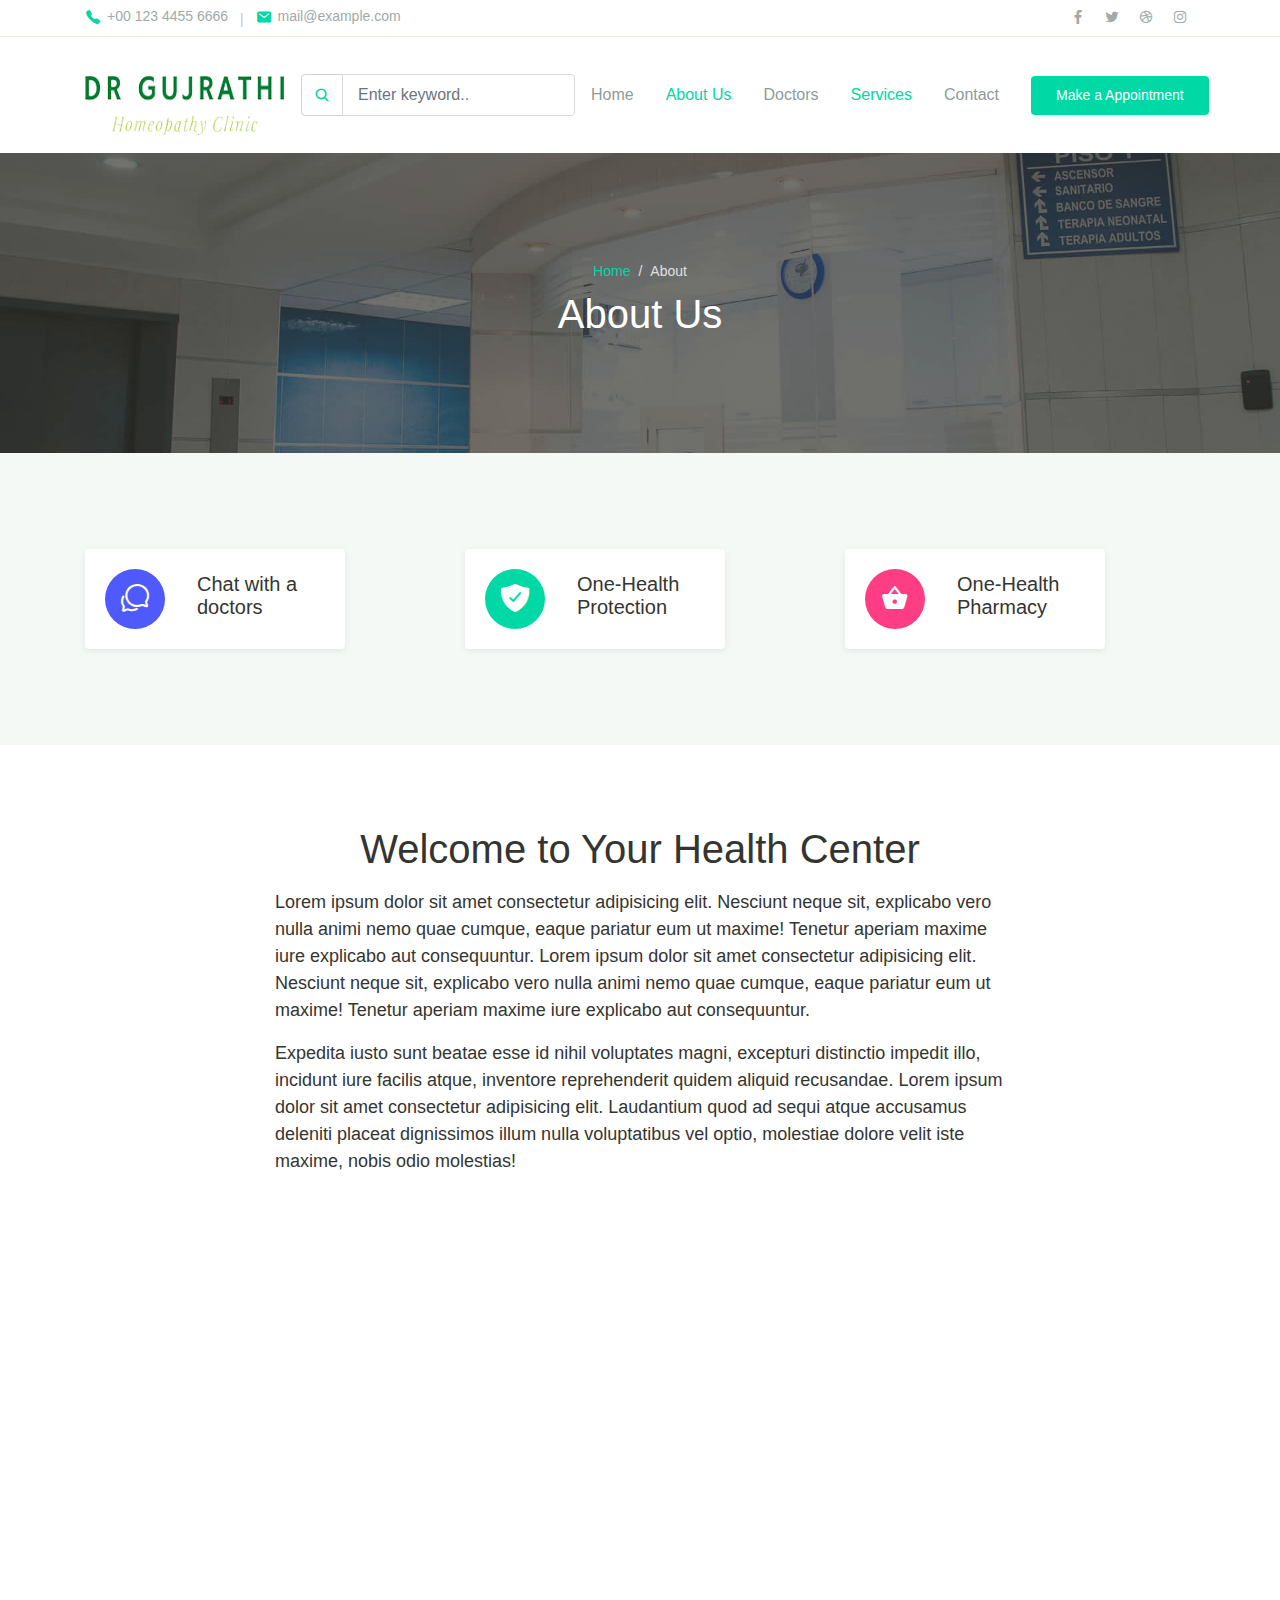
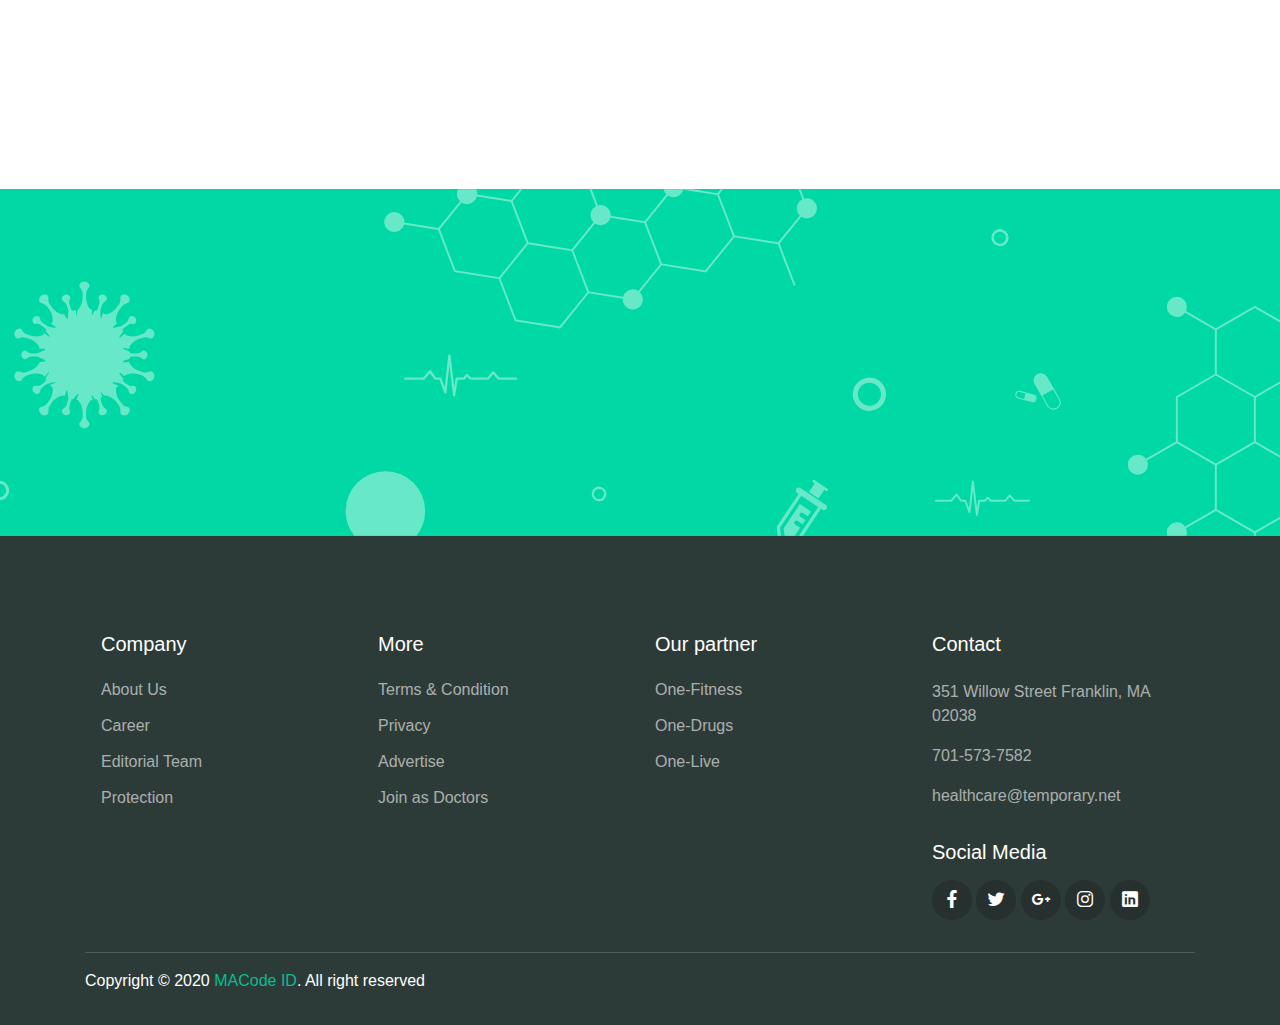
==== commit 6cc36806: "new" ====
--- a/about.html
+++ b/about.html
@@ -50,7 +50,7 @@
 
     <nav class="navbar navbar-expand-lg navbar-light shadow-sm">
       <div class="container">
-        <a class="navbar-brand" href="#"><span class="text-primary">One</span>-Health</a>
+        <a class="navbar-brand" href="#"><img src="./assets//img/doctor-logo.png" style="height: 80px; width: 200px;"></a>
 
         <form action="#">
           <div class="input-group input-navbar">
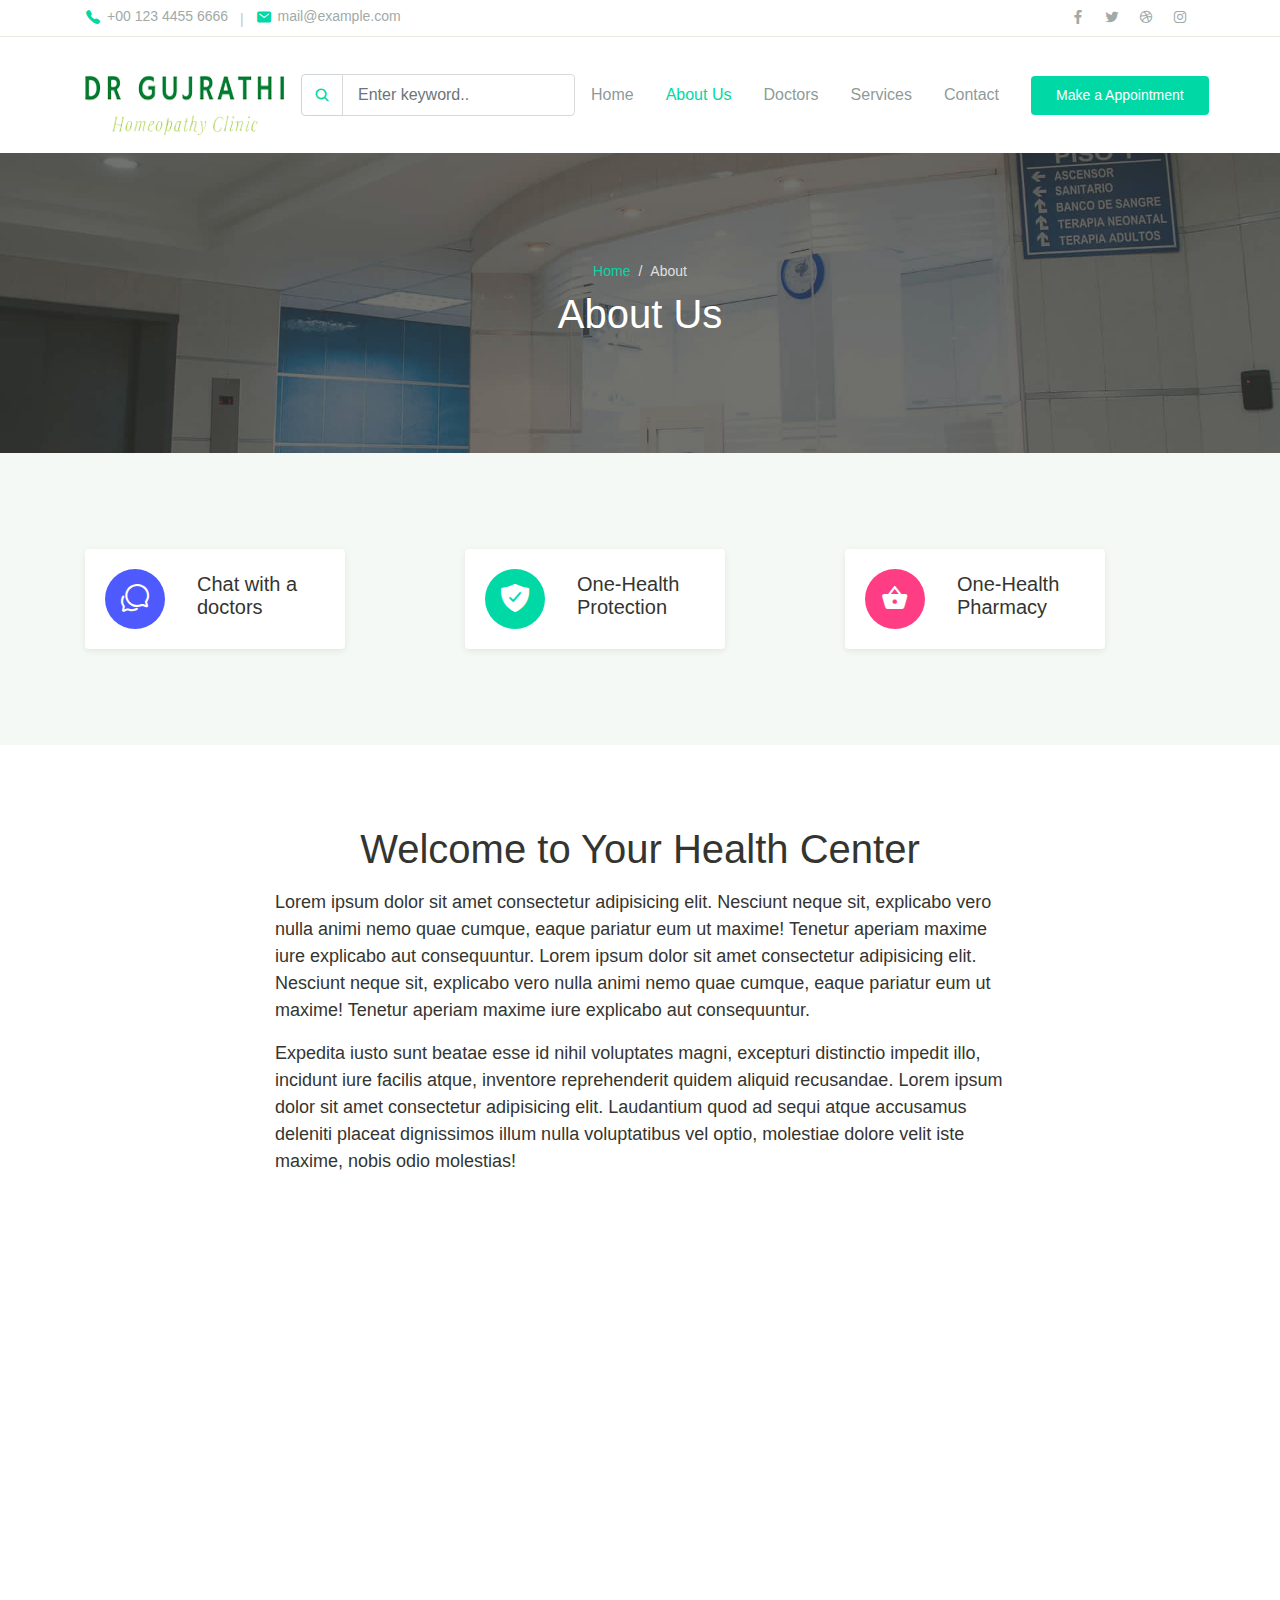
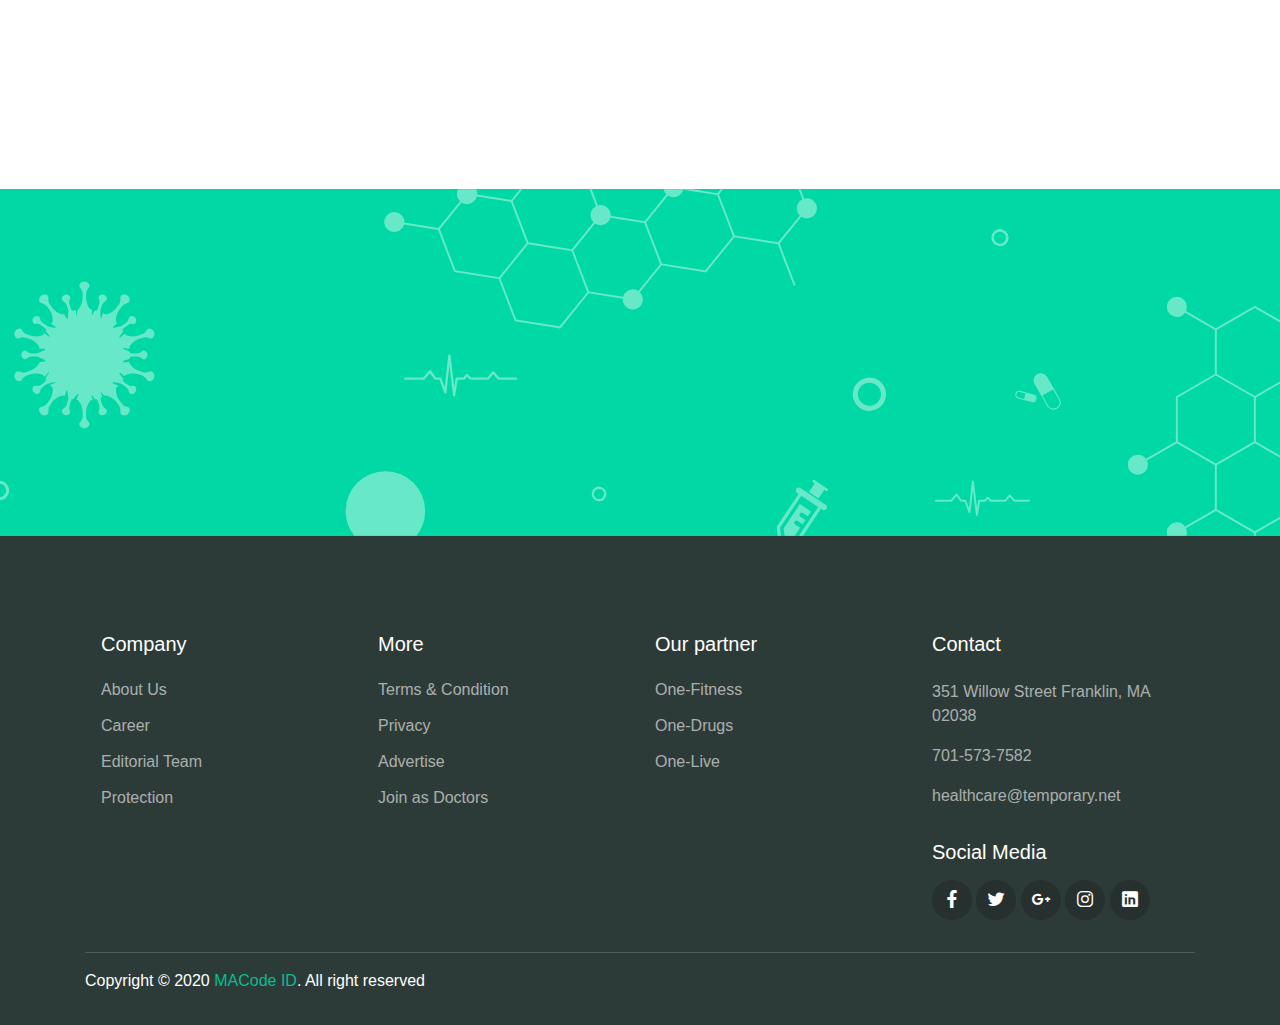
==== commit 514bb2d3: "new" ====
--- a/about.html
+++ b/about.html
@@ -76,7 +76,7 @@
             <li class="nav-item">
               <a class="nav-link" href="doctors.html">Doctors</a>
             </li>
-            <li class="nav-item active">
+            <li class="nav-item ">
               <a class="nav-link" href="blog.html">Services</a>
             </li>
             <li class="nav-item">
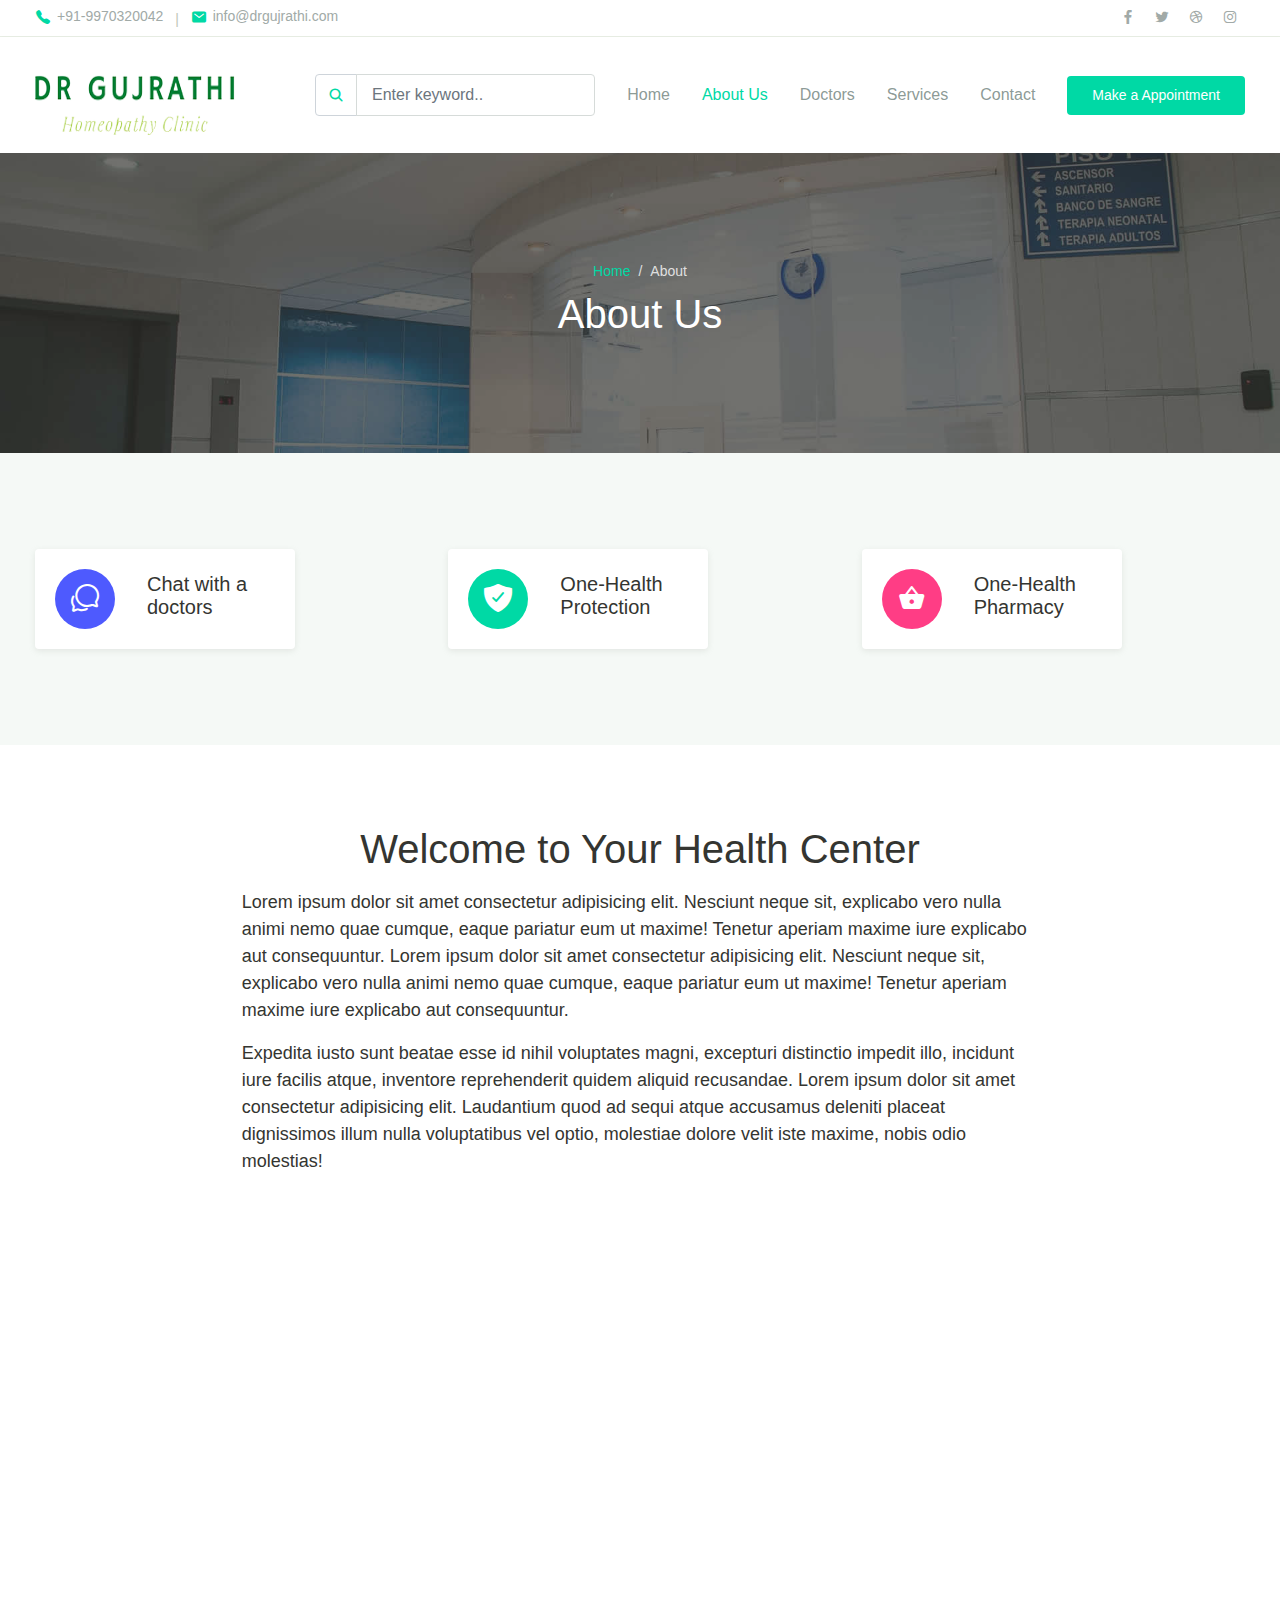
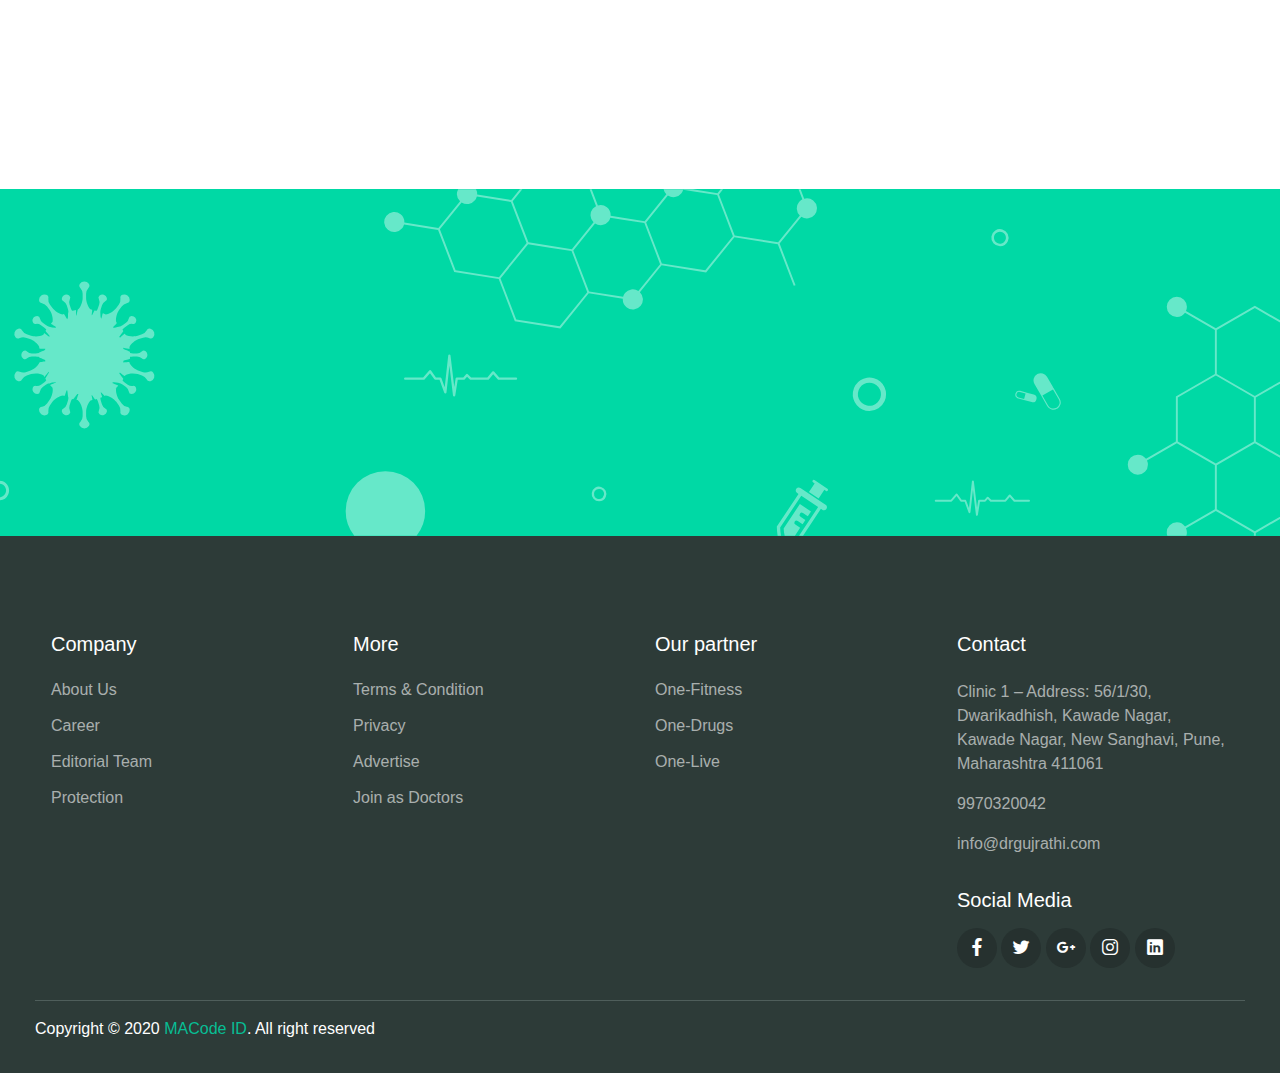
==== commit 47b920d7: "new update" ====
--- a/about.html
+++ b/about.html
@@ -31,9 +31,9 @@
         <div class="row">
           <div class="col-sm-8 text-sm">
             <div class="site-info">
-              <a href="#"><span class="mai-call text-primary"></span> +00 123 4455 6666</a>
+              <a href="#"><span class="mai-call text-primary"></span> +91-9970320042</a>
               <span class="divider">|</span>
-              <a href="#"><span class="mai-mail text-primary"></span> mail@example.com</a>
+              <a href="#"><span class="mai-mail text-primary"></span>info@drgujrathi.com</a>
             </div>
           </div>
           <div class="col-sm-4 text-right text-sm">
@@ -247,11 +247,12 @@
             <li><a href="#">One-Live</a></li>
           </ul>
         </div>
-        <div class="col-sm-6 col-lg-3 py-3">
+    <div class="col-sm-6 col-lg-3 py-3">
           <h5>Contact</h5>
-          <p class="footer-link mt-2">351 Willow Street Franklin, MA 02038</p>
-          <a href="#" class="footer-link">701-573-7582</a>
-          <a href="#" class="footer-link">healthcare@temporary.net</a>
+          <p class="footer-link mt-2">Clinic 1 – Address: 56/1/30, Dwarikadhish, Kawade Nagar, Kawade Nagar, New Sanghavi, Pune, Maharashtra 411061</p>
+          <a href="#" class="footer-link">9970320042</a> <br>
+          <a href="#" class="footer-link">info@drgujrathi.com</a>
+
 
           <h5 class="mt-3">Social Media</h5>
           <div class="footer-sosmed mt-3">
